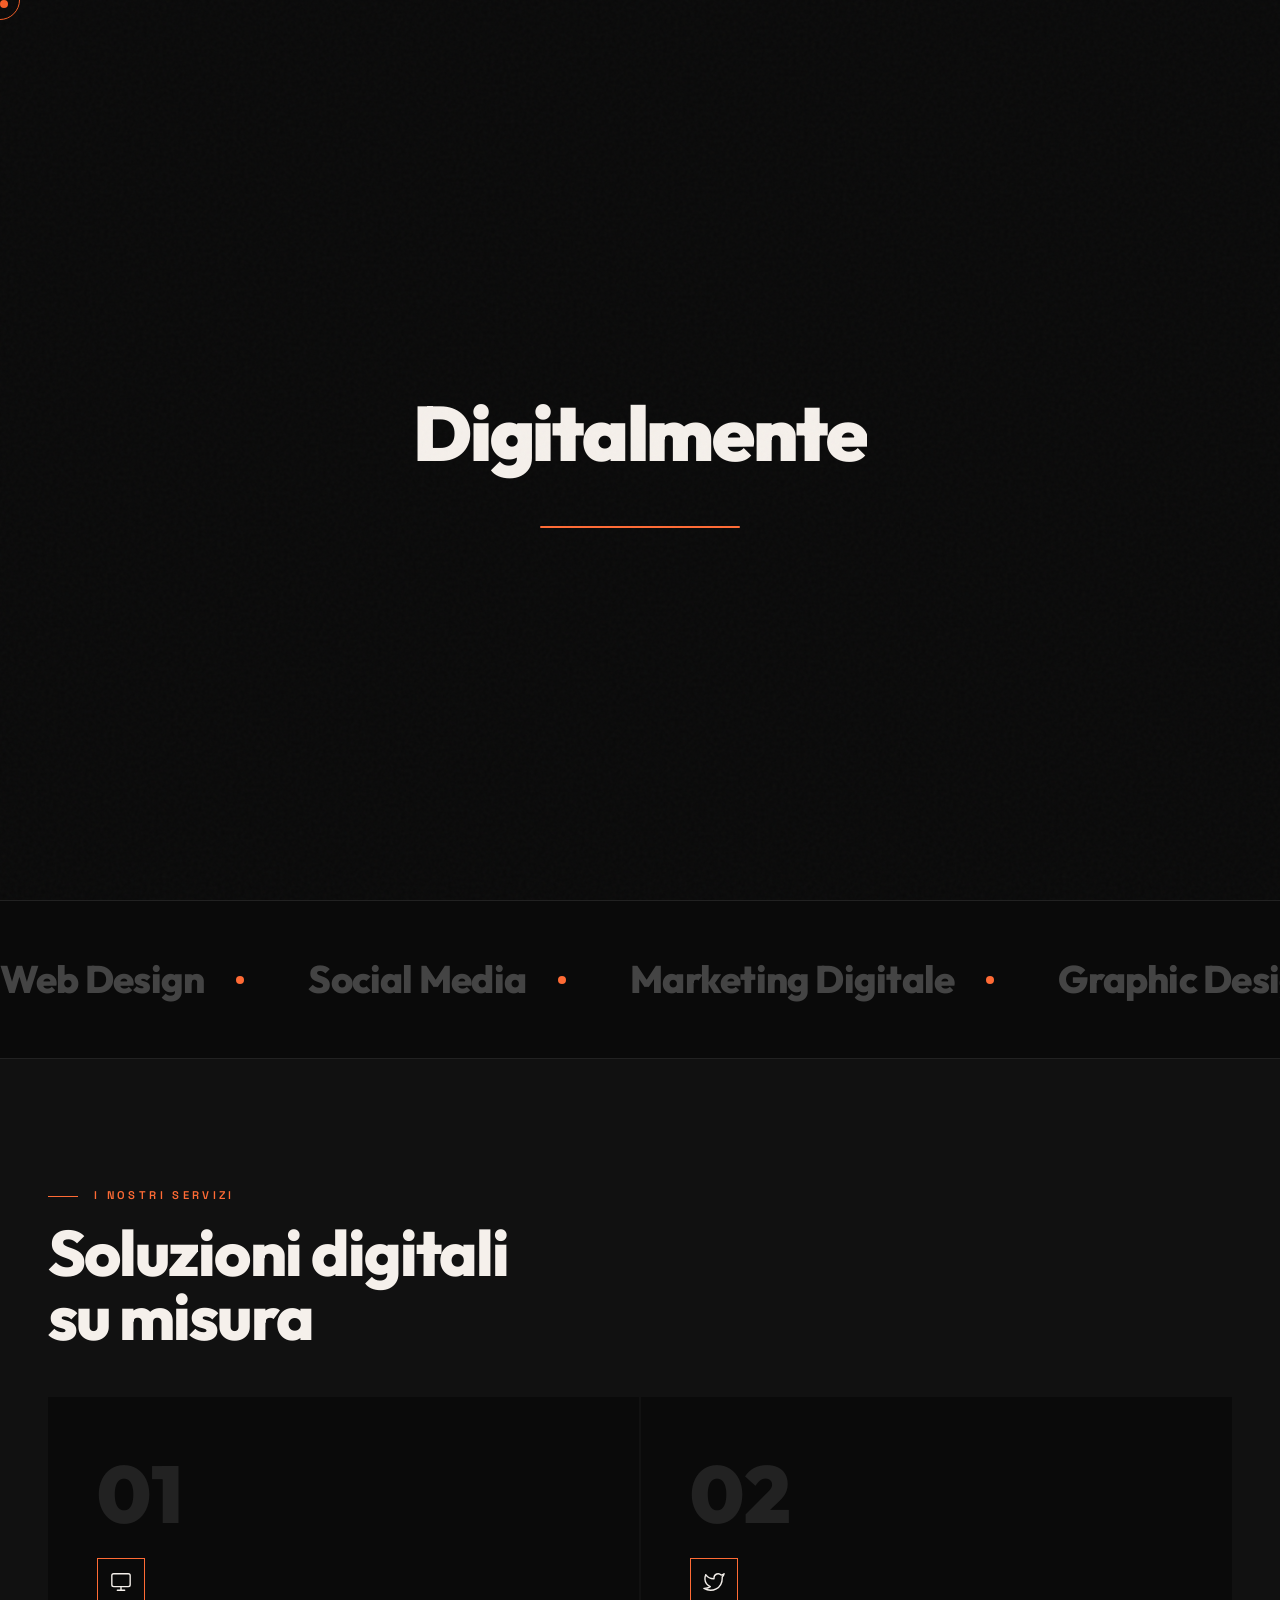
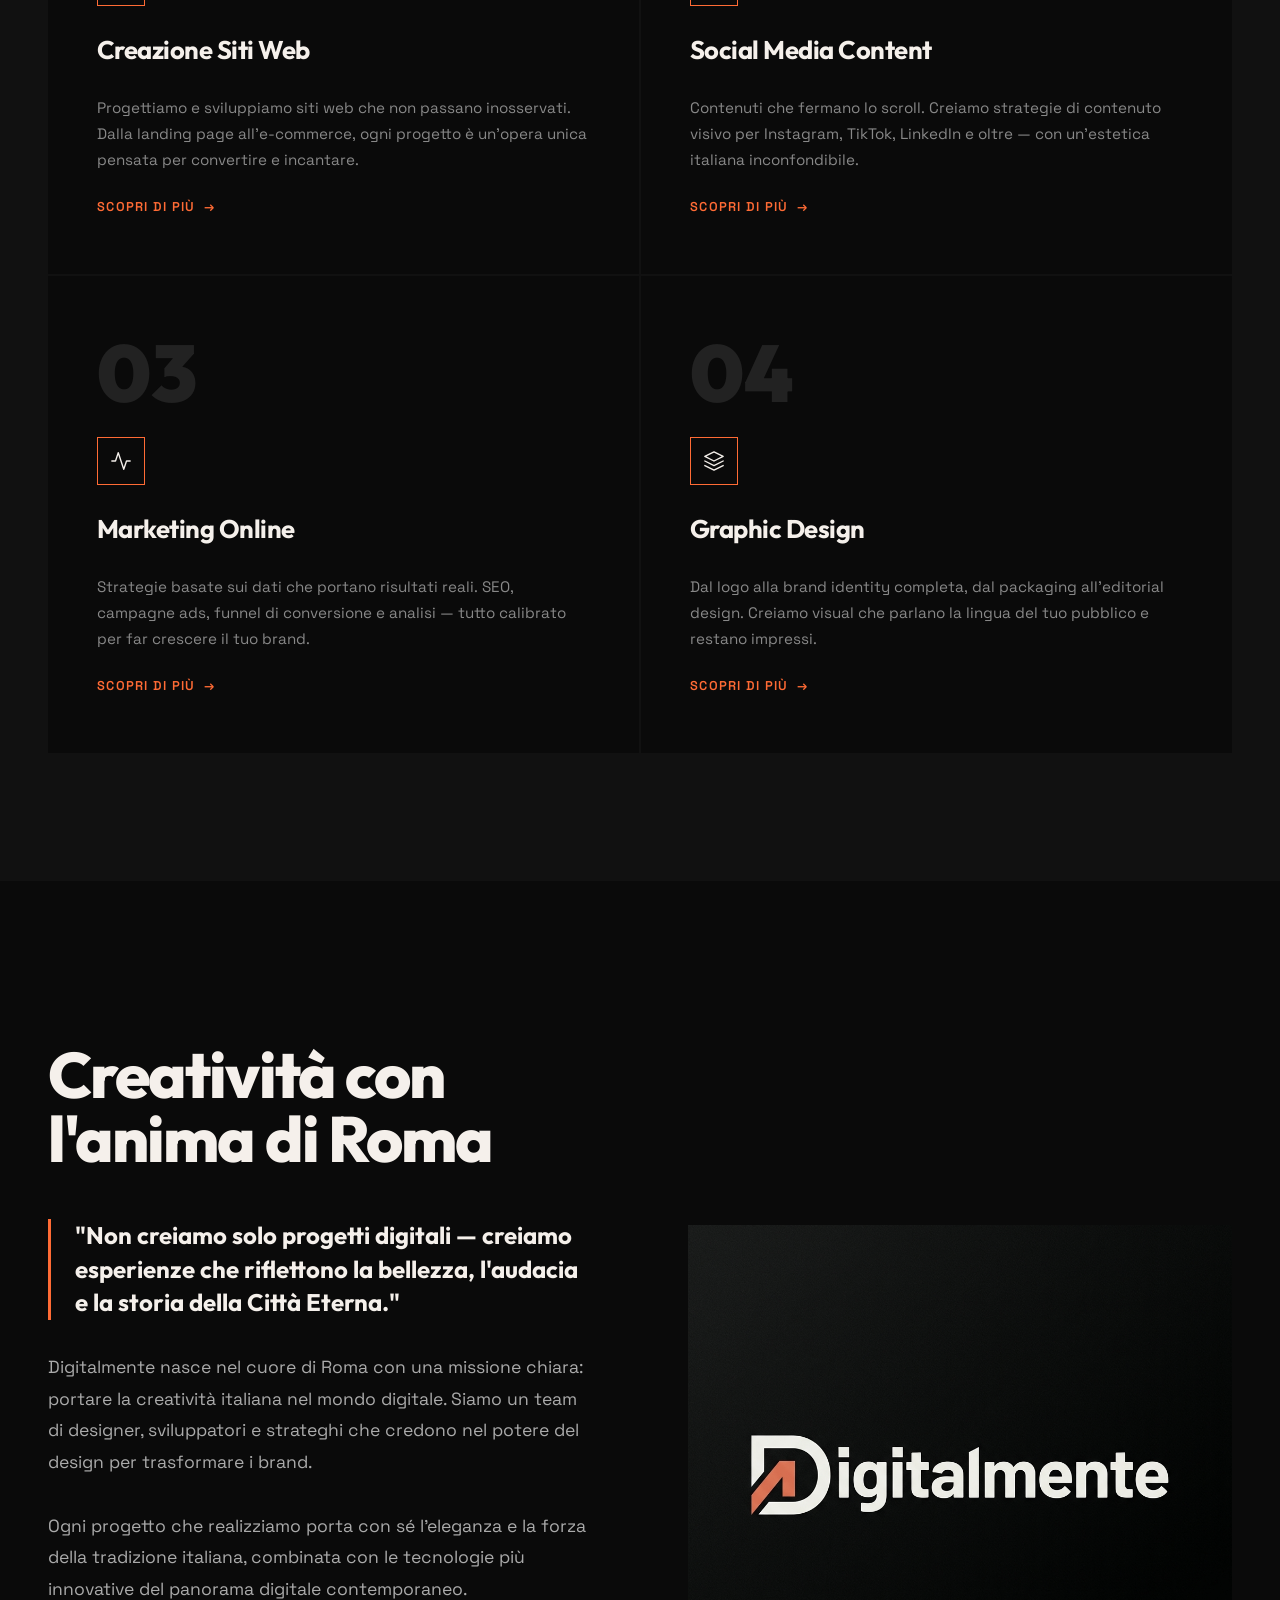
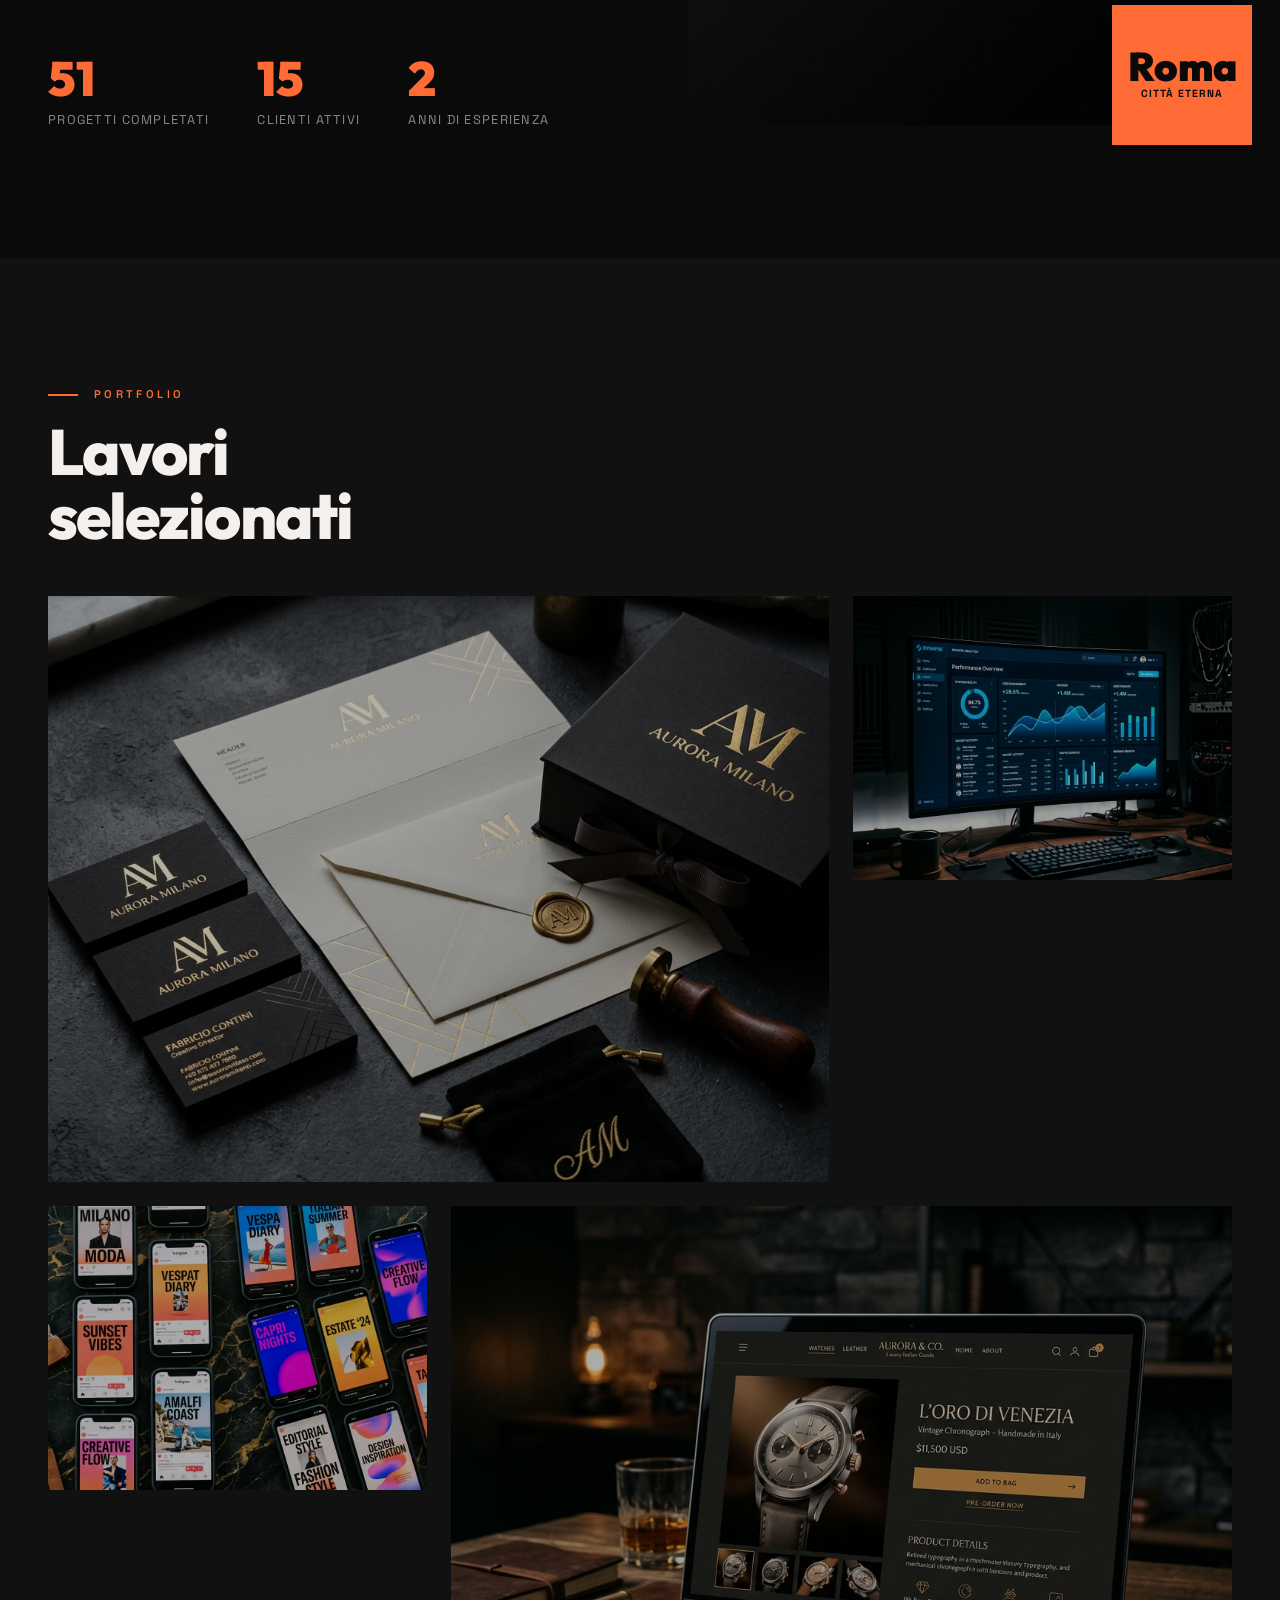
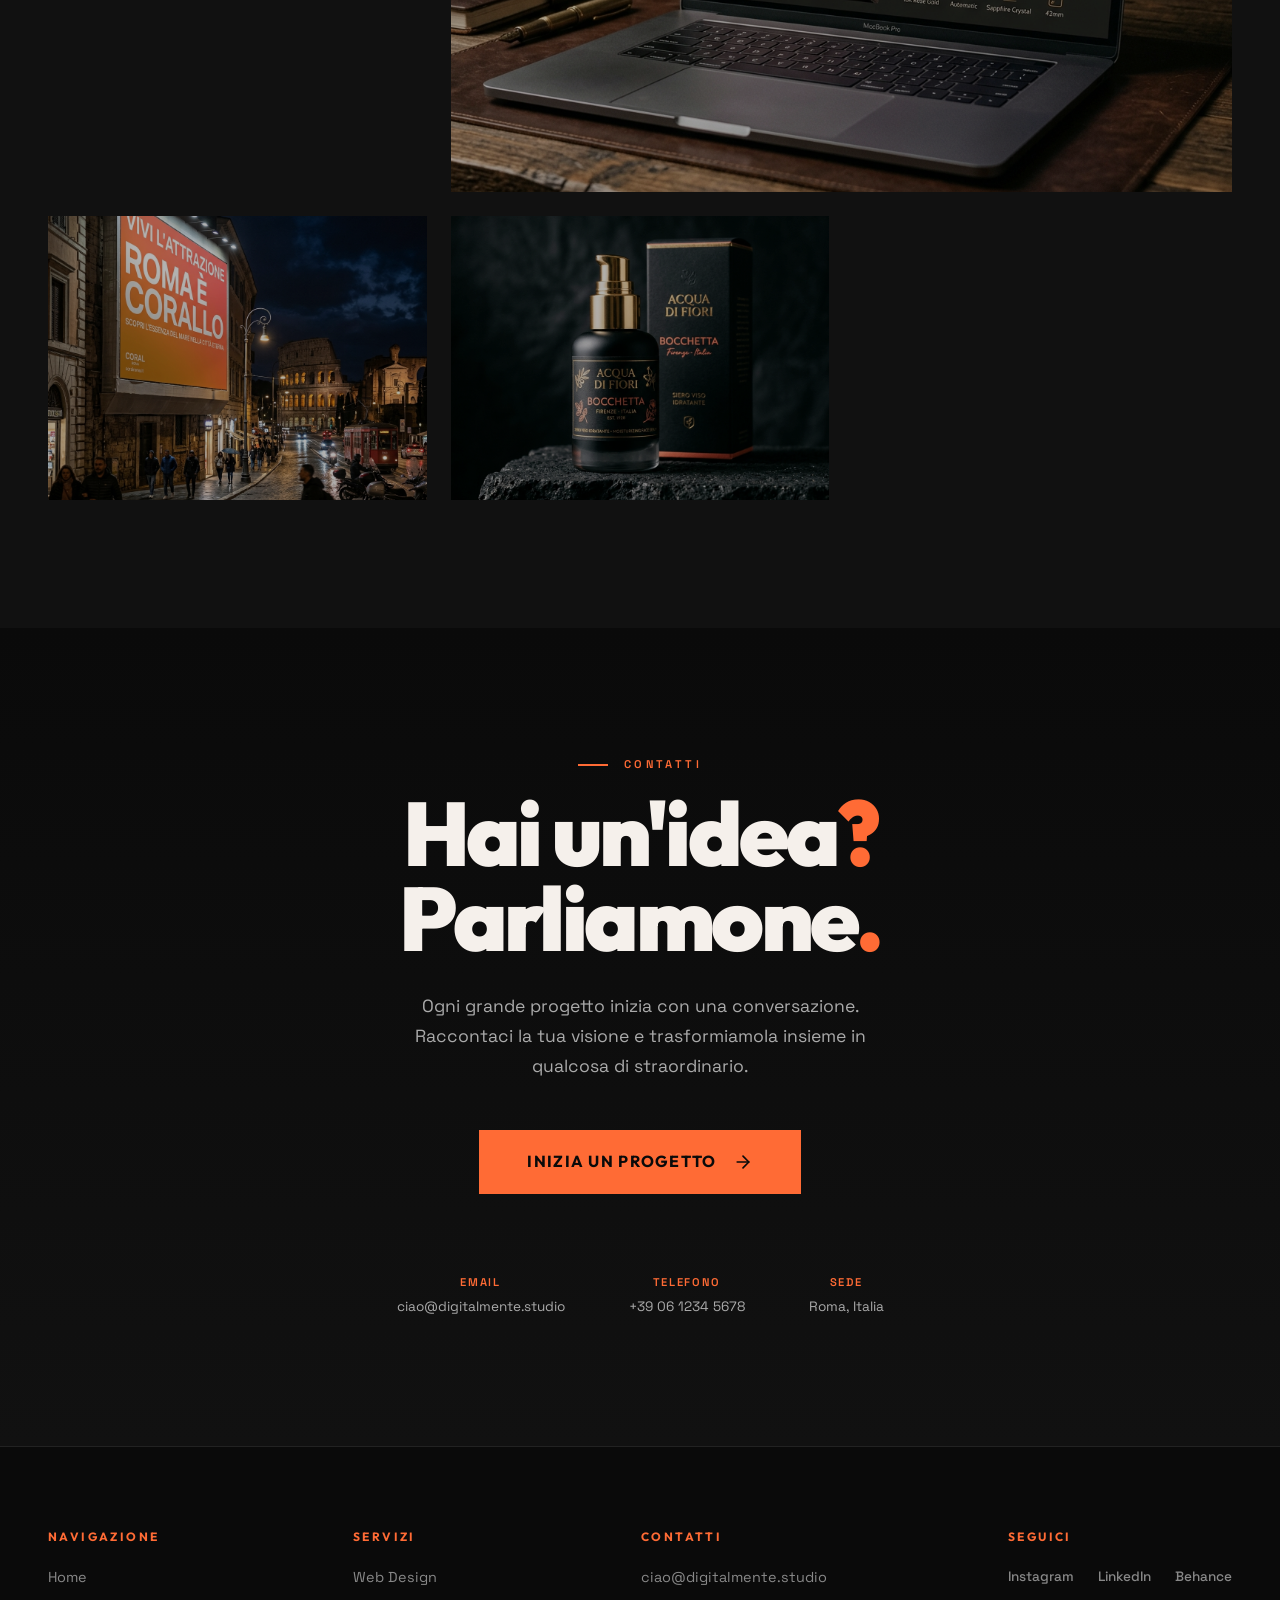
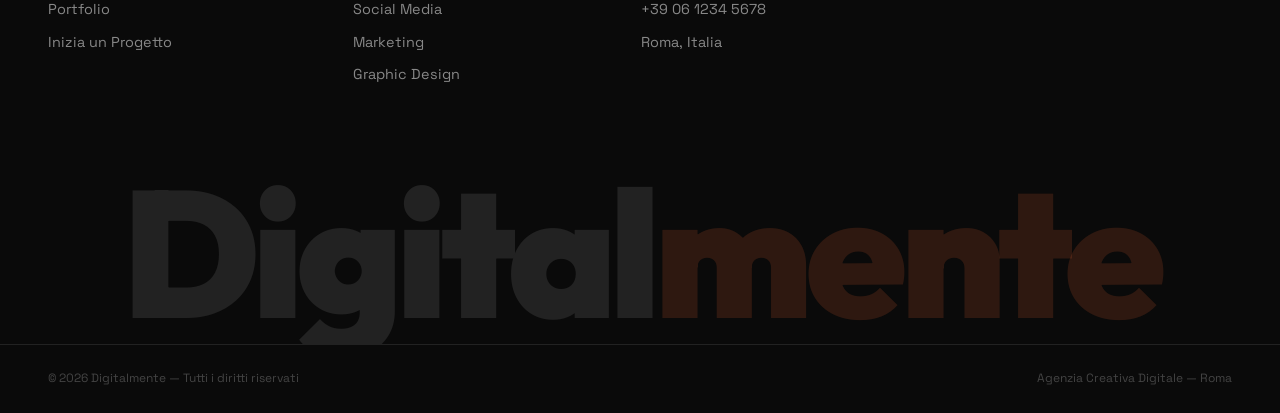
==== index.html @ ca7d23b8 "✨ Digitalmente — Sito completo agenzia creativa digitale - Homepage con hero animato, servizi, chi s" ====
<!DOCTYPE html>
<html lang="it">
<head>
  <meta charset="UTF-8">
  <meta name="viewport" content="width=device-width, initial-scale=1.0">
  <title>Digitalmente — Agenzia Creativa Digitale a 360° | Roma</title>
  <meta name="description" content="Digitalmente è un'agenzia creativa digitale a 360° con sede a Roma. Web design, social media, marketing online e graphic design per brand ambiziosi.">
  <meta name="keywords" content="agenzia digitale, Roma, web design, social media, marketing, graphic design">
  <meta property="og:title" content="Digitalmente — Agenzia Creativa Digitale">
  <meta property="og:description" content="Creiamo esperienze digitali che lasciano il segno. Agenzia creativa a 360° con sede a Roma.">
  <meta property="og:type" content="website">
  <link rel="icon" type="image/svg+xml" href="data:image/svg+xml,%3Csvg xmlns='http://www.w3.org/2000/svg' viewBox='0 0 32 32'%3E%3Crect width='32' height='32' rx='6' fill='%23FF6B35'/%3E%3Ctext x='50%25' y='55%25' dominant-baseline='middle' text-anchor='middle' fill='white' font-family='sans-serif' font-weight='900' font-size='20'%3ED%3C/text%3E%3C/svg%3E">
  <link rel="stylesheet" href="style.css">
</head>
<body>

  <!-- Grain Overlay -->
  <div class="grain-overlay"></div>

  <!-- Custom Cursor -->
  <div class="cursor-dot" id="cursorDot"></div>
  <div class="cursor-outline" id="cursorOutline"></div>

  <!-- Loading Screen -->
  <div class="loader" id="loader">
    <div class="loader-text" id="loaderText"></div>
    <div class="loader-bar"><div class="loader-bar-fill"></div></div>
  </div>

  <!-- Navigation -->
  <nav class="nav" id="nav">
    <a href="#" class="nav-logo">
      Digital<span class="accent">mente</span>
    </a>
    <ul class="nav-links">
      <li><a href="#servizi" data-hover>Servizi</a></li>
      <li><a href="#chi-siamo" data-hover>Chi Siamo</a></li>
      <li><a href="portfolio.html" data-hover>Portfolio</a></li>
      <li><a href="#contatti" data-hover>Contatti</a></li>
    </ul>
    <a href="inizia-progetto.html" class="nav-cta" data-hover>Inizia un progetto</a>
    <button class="menu-toggle" id="menuToggle" aria-label="Menu">
      <span></span><span></span><span></span>
    </button>
  </nav>

  <!-- Mobile Menu -->
  <div class="mobile-menu" id="mobileMenu">
    <a href="#servizi" class="mobile-link">Servizi</a>
    <a href="#chi-siamo" class="mobile-link">Chi Siamo</a>
    <a href="portfolio.html" class="mobile-link">Portfolio</a>
    <a href="#contatti" class="mobile-link">Contatti</a>
    <a href="inizia-progetto.html" class="mobile-link">Inizia un Progetto</a>
  </div>

  <!-- Hero Section -->
  <section class="hero" id="hero">
    <div class="hero-bg-line"></div>
    <div class="hero-bg-line"></div>
    <div class="hero-bg-line"></div>
    <div class="hero-bg-line"></div>
    <div class="hero-shape hero-shape-1"></div>
    <div class="hero-shape hero-shape-2"></div>

    <div class="hero-label">Agenzia Creativa Digitale — Roma</div>

    <h1 class="hero-title">
      <span class="line"><span class="line-inner" id="heroLine1">Creiamo</span></span>
      <span class="line"><span class="line-inner accent-text" id="heroLine2">Esperienze</span></span>
      <span class="line"><span class="line-inner stroke-text" id="heroLine3">Digitali</span></span>
    </h1>

    <div class="hero-bottom">
      <p class="hero-description">
        Trasformiamo idee audaci in esperienze digitali memorabili. 
        Web design, social media, marketing e graphic design — tutto con l'anima di Roma.
      </p>
      <div class="hero-scroll">
        <span>Scroll</span>
        <div class="hero-scroll-line"></div>
      </div>
    </div>
  </section>

  <!-- Marquee -->
  <div class="marquee-section">
    <div class="marquee-track">
      <span class="marquee-item">Web Design <span class="marquee-dot"></span></span>
      <span class="marquee-item">Social Media <span class="marquee-dot"></span></span>
      <span class="marquee-item">Marketing Digitale <span class="marquee-dot"></span></span>
      <span class="marquee-item">Graphic Design <span class="marquee-dot"></span></span>
      <span class="marquee-item">Brand Identity <span class="marquee-dot"></span></span>
      <span class="marquee-item">UX / UI <span class="marquee-dot"></span></span>
      <span class="marquee-item">Web Design <span class="marquee-dot"></span></span>
      <span class="marquee-item">Social Media <span class="marquee-dot"></span></span>
      <span class="marquee-item">Marketing Digitale <span class="marquee-dot"></span></span>
      <span class="marquee-item">Graphic Design <span class="marquee-dot"></span></span>
      <span class="marquee-item">Brand Identity <span class="marquee-dot"></span></span>
      <span class="marquee-item">UX / UI <span class="marquee-dot"></span></span>
    </div>
  </div>

  <!-- Services Section -->
  <section class="section services" id="servizi">
    <div class="section-label reveal">I Nostri Servizi</div>
    <h2 class="section-title reveal reveal-delay-1">
      Soluzioni digitali<br>su misura
    </h2>
    <div class="services-grid">
      <a href="servizi/web-design.html" class="service-card reveal reveal-delay-1" data-hover>
        <div class="service-number">01</div>
        <div class="service-icon">
          <svg width="22" height="22" viewBox="0 0 24 24" fill="none" stroke="currentColor" stroke-width="1.5" stroke-linecap="round" stroke-linejoin="round"><rect x="2" y="3" width="20" height="14" rx="2"/><line x1="8" y1="21" x2="16" y2="21"/><line x1="12" y1="17" x2="12" y2="21"/></svg>
        </div>
        <h3 class="service-name">Creazione Siti Web</h3>
        <p class="service-desc">Progettiamo e sviluppiamo siti web che non passano inosservati. Dalla landing page all'e-commerce, ogni progetto è un'opera unica pensata per convertire e incantare.</p>
        <span class="service-link">Scopri di più <span>→</span></span>
      </a>
      <a href="servizi/social-media.html" class="service-card reveal reveal-delay-2" data-hover>
        <div class="service-number">02</div>
        <div class="service-icon">
          <svg width="22" height="22" viewBox="0 0 24 24" fill="none" stroke="currentColor" stroke-width="1.5" stroke-linecap="round" stroke-linejoin="round"><path d="M23 3a10.9 10.9 0 0 1-3.14 1.53A4.48 4.48 0 0 0 12 7.5v1A10.66 10.66 0 0 1 3 4s-4 9 5 13a11.64 11.64 0 0 1-7 2c9 5 20 0 20-11.5a4.5 4.5 0 0 0-.08-.83A7.72 7.72 0 0 0 23 3z"/></svg>
        </div>
        <h3 class="service-name">Social Media Content</h3>
        <p class="service-desc">Contenuti che fermano lo scroll. Creiamo strategie di contenuto visivo per Instagram, TikTok, LinkedIn e oltre — con un'estetica italiana inconfondibile.</p>
        <span class="service-link">Scopri di più <span>→</span></span>
      </a>
      <a href="servizi/marketing.html" class="service-card reveal reveal-delay-3" data-hover>
        <div class="service-number">03</div>
        <div class="service-icon">
          <svg width="22" height="22" viewBox="0 0 24 24" fill="none" stroke="currentColor" stroke-width="1.5" stroke-linecap="round" stroke-linejoin="round"><polyline points="22 12 18 12 15 21 9 3 6 12 2 12"/></svg>
        </div>
        <h3 class="service-name">Marketing Online</h3>
        <p class="service-desc">Strategie basate sui dati che portano risultati reali. SEO, campagne ads, funnel di conversione e analisi — tutto calibrato per far crescere il tuo brand.</p>
        <span class="service-link">Scopri di più <span>→</span></span>
      </a>
      <a href="servizi/graphic-design.html" class="service-card reveal reveal-delay-4" data-hover>
        <div class="service-number">04</div>
        <div class="service-icon">
          <svg width="22" height="22" viewBox="0 0 24 24" fill="none" stroke="currentColor" stroke-width="1.5" stroke-linecap="round" stroke-linejoin="round"><polygon points="12 2 2 7 12 12 22 7 12 2"/><polyline points="2 17 12 22 22 17"/><polyline points="2 12 12 17 22 12"/></svg>
        </div>
        <h3 class="service-name">Graphic Design</h3>
        <p class="service-desc">Dal logo alla brand identity completa, dal packaging all'editorial design. Creiamo visual che parlano la lingua del tuo pubblico e restano impressi.</p>
        <span class="service-link">Scopri di più <span>→</span></span>
      </a>
    </div>
  </section>

  <!-- About Section -->
  <section class="section" id="chi-siamo">
    <div class="section-label reveal">Chi Siamo</div>
    <h2 class="section-title reveal reveal-delay-1">Creatività con<br>l'anima di Roma</h2>
    <div class="about-grid">
      <div class="reveal reveal-delay-2">
        <div class="about-highlight">
          "Non creiamo solo progetti digitali — creiamo esperienze che riflettono la bellezza, l'audacia e la storia della Città Eterna."
        </div>
        <p class="about-text">
          Digitalmente nasce nel cuore di Roma con una missione chiara: portare la creatività italiana nel mondo digitale. Siamo un team di designer, sviluppatori e strateghi che credono nel potere del design per trasformare i brand.
        </p>
        <p class="about-text">
          Ogni progetto che realizziamo porta con sé l'eleganza e la forza della tradizione italiana, combinata con le tecnologie più innovative del panorama digitale contemporaneo.
        </p>
        <div class="about-stats">
          <div class="stat-item">
            <div class="stat-number" data-count="150">0</div>
            <div class="stat-label">Progetti Completati</div>
          </div>
          <div class="stat-item">
            <div class="stat-number" data-count="45">0</div>
            <div class="stat-label">Clienti Attivi</div>
          </div>
          <div class="stat-item">
            <div class="stat-number" data-count="8">0</div>
            <div class="stat-label">Anni di Esperienza</div>
          </div>
        </div>
      </div>
      <div class="about-visual reveal reveal-delay-3">
        <div class="about-img-wrapper">
          <img src="assets/img/logo.png" alt="Digitalmente Studio Roma">
        </div>
        <div class="about-badge">
          <span class="big">Roma</span>
          <span class="small">Città Eterna</span>
        </div>
      </div>
    </div>
  </section>

  <!-- Portfolio Section -->
  <section class="section portfolio" id="portfolio">
    <div class="section-label reveal">Portfolio</div>
    <h2 class="section-title reveal reveal-delay-1">Lavori<br>selezionati</h2>
    <div class="portfolio-grid">
      <div class="portfolio-item reveal reveal-delay-1" data-hover>
        <img src="assets/img/portfolio-branding.png" alt="Aurora Milano — Brand Identity">
        <div class="portfolio-overlay">
          <span class="portfolio-tag">Brand Identity</span>
          <span class="portfolio-name">Aurora Milano</span>
        </div>
      </div>
      <div class="portfolio-item reveal reveal-delay-2" data-hover>
        <img src="assets/img/portfolio-webapp.png" alt="Synapse Analytics — Web App">
        <div class="portfolio-overlay">
          <span class="portfolio-tag">Web Application</span>
          <span class="portfolio-name">Synapse Analytics</span>
        </div>
      </div>
      <div class="portfolio-item reveal reveal-delay-2" data-hover>
        <img src="assets/img/portfolio-social.png" alt="Social Media Campaign">
        <div class="portfolio-overlay">
          <span class="portfolio-tag">Social Media</span>
          <span class="portfolio-name">Italian Vibes Collection</span>
        </div>
      </div>
      <div class="portfolio-item reveal reveal-delay-3" data-hover>
        <img src="assets/img/portfolio-ecommerce.png" alt="Aurora & Co. — E-commerce">
        <div class="portfolio-overlay">
          <span class="portfolio-tag">E-Commerce</span>
          <span class="portfolio-name">Aurora & Co.</span>
        </div>
      </div>
      <div class="portfolio-item reveal reveal-delay-3" data-hover>
        <img src="assets/img/portfolio-campaign.png" alt="Campagna Marketing — Coral Roma">
        <div class="portfolio-overlay">
          <span class="portfolio-tag">Campagna Marketing</span>
          <span class="portfolio-name">Coral Roma</span>
        </div>
      </div>
      <div class="portfolio-item reveal reveal-delay-4" data-hover>
        <img src="assets/img/portfolio-packaging.png" alt="Acqua di Fiori — Packaging Design">
        <div class="portfolio-overlay">
          <span class="portfolio-tag">Packaging Design</span>
          <span class="portfolio-name">Acqua di Fiori</span>
        </div>
      </div>
    </div>
  </section>

  <!-- Contact Section -->
  <section class="section contact" id="contatti">
    <div class="section-label reveal">Contatti</div>
    <h2 class="contact-title reveal reveal-delay-1">
      Hai un'idea<span class="accent-text">?</span><br>
      Parliamone<span class="accent-text">.</span>
    </h2>
    <p class="contact-subtitle reveal reveal-delay-2">
      Ogni grande progetto inizia con una conversazione. Raccontaci la tua visione e trasformiamola insieme in qualcosa di straordinario.
    </p>
    <a href="inizia-progetto.html" class="contact-cta reveal reveal-delay-3" data-hover>
      <span>Inizia un progetto</span>
      <svg width="20" height="20" viewBox="0 0 24 24" fill="none" stroke="currentColor" stroke-width="2" stroke-linecap="round" stroke-linejoin="round"><line x1="5" y1="12" x2="19" y2="12"/><polyline points="12 5 19 12 12 19"/></svg>
    </a>
    <div class="contact-info reveal reveal-delay-4">
      <div class="contact-info-item">
        <span class="contact-info-label">Email</span>
        <a href="mailto:ciao@digitalmente.studio" class="contact-info-value">ciao@digitalmente.studio</a>
      </div>
      <div class="contact-info-item">
        <span class="contact-info-label">Telefono</span>
        <a href="tel:+390612345678" class="contact-info-value">+39 06 1234 5678</a>
      </div>
      <div class="contact-info-item">
        <span class="contact-info-label">Sede</span>
        <span class="contact-info-value">Roma, Italia</span>
      </div>
    </div>
  </section>

  <!-- Footer -->
  <footer class="footer">
    <div class="footer-top">
      <div class="footer-col">
        <h4>Navigazione</h4>
        <a href="index.html">Home</a>
        <a href="portfolio.html">Portfolio</a>
        <a href="inizia-progetto.html">Inizia un Progetto</a>
      </div>
      <div class="footer-col">
        <h4>Servizi</h4>
        <a href="servizi/web-design.html">Web Design</a>
        <a href="servizi/social-media.html">Social Media</a>
        <a href="servizi/marketing.html">Marketing</a>
        <a href="servizi/graphic-design.html">Graphic Design</a>
      </div>
      <div class="footer-col">
        <h4>Contatti</h4>
        <p>ciao@digitalmente.studio</p>
        <p>+39 06 1234 5678</p>
        <p>Roma, Italia</p>
      </div>
      <div class="footer-col">
        <h4>Seguici</h4>
        <div class="footer-social">
          <a href="#" data-hover>Instagram</a>
          <a href="#" data-hover>LinkedIn</a>
          <a href="#" data-hover>Behance</a>
        </div>
      </div>
    </div>
    <div class="footer-wordmark">Digital<span class="accent">mente</span></div>
    <div class="footer-bottom">
      <span>© 2026 Digitalmente — Tutti i diritti riservati</span>
      <span>Agenzia Creativa Digitale — Roma</span>
    </div>
  </footer>

  <script src="main.js"></script>
</body>
</html>
---- style.css ----
/* ============================================
   DIGITALMENTE — Design System
   Maximalist Editorial × Tech Studio
   ============================================ */

@import url('https://fonts.googleapis.com/css2?family=Space+Grotesk:wght@300;400;500;600;700&family=Outfit:wght@100;200;300;400;500;600;700;800;900&family=Inter:wght@300;400;500;600&display=swap');

/* --- Custom Properties --- */
:root {
  --black: #0a0a0a;
  --black-light: #111111;
  --black-card: #161616;
  --black-border: #222222;
  --white: #f5f0eb;
  --white-pure: #ffffff;
  --gray: #888888;
  --gray-light: #aaaaaa;
  --gray-dark: #444444;
  --accent: #FF6B35;
  --accent-glow: #FF8C5A;
  --accent-deep: #E55A2B;
  --coral: #FF6B6B;
  --electric-blue: #4361EE;
  --amber: #FFB347;
  --font-display: 'Outfit', sans-serif;
  --font-body: 'Space Grotesk', sans-serif;
  --font-mono: 'Inter', sans-serif;
  --ease-out-expo: cubic-bezier(0.16, 1, 0.3, 1);
  --ease-out-quart: cubic-bezier(0.25, 1, 0.5, 1);
}

/* --- Reset & Base --- */
*, *::before, *::after { margin: 0; padding: 0; box-sizing: border-box; }

html {
  scroll-behavior: smooth;
  scrollbar-width: thin;
  scrollbar-color: var(--accent) var(--black);
  overflow-x: hidden;
}

body {
  font-family: var(--font-body);
  background: var(--black);
  color: var(--white);
  line-height: 1.6;
  overflow-x: hidden;
  cursor: default;
  -webkit-font-smoothing: antialiased;
  -moz-osx-font-smoothing: grayscale;
}

::-webkit-scrollbar { width: 6px; }
::-webkit-scrollbar-track { background: var(--black); }
::-webkit-scrollbar-thumb { background: var(--accent); border-radius: 3px; }

a { color: inherit; text-decoration: none; }
img { max-width: 100%; display: block; }
button { font-family: inherit; cursor: pointer; border: none; background: none; color: inherit; }

/* --- Custom Cursor --- */
.cursor-dot {
  width: 8px; height: 8px;
  background: var(--accent);
  border-radius: 50%;
  position: fixed; top: 0; left: 0;
  pointer-events: none;
  z-index: 10000;
  mix-blend-mode: difference;
  transition: transform 0.15s var(--ease-out-expo);
}
.cursor-outline {
  width: 40px; height: 40px;
  border: 1.5px solid var(--accent);
  border-radius: 50%;
  position: fixed; top: 0; left: 0;
  pointer-events: none;
  z-index: 10000;
  mix-blend-mode: difference;
  transition: transform 0.3s var(--ease-out-expo), width 0.3s, height 0.3s, border-color 0.3s;
}
.cursor-outline.hovering {
  width: 60px; height: 60px;
  border-color: var(--accent-glow);
}

/* --- Grain Overlay --- */
.grain-overlay {
  position: fixed; inset: 0;
  pointer-events: none;
  z-index: 9999;
  opacity: 0.03;
  background-image: url("data:image/svg+xml,%3Csvg viewBox='0 0 256 256' xmlns='http://www.w3.org/2000/svg'%3E%3Cfilter id='n'%3E%3CfeTurbulence type='fractalNoise' baseFrequency='0.9' numOctaves='4' stitchTiles='stitch'/%3E%3C/filter%3E%3Crect width='100%25' height='100%25' filter='url(%23n)'/%3E%3C/svg%3E");
}

/* --- Loading Screen --- */
.loader {
  position: fixed; inset: 0;
  background: var(--black);
  z-index: 9998;
  display: flex;
  flex-direction: column;
  align-items: center;
  justify-content: center;
  transition: opacity 0.8s var(--ease-out-expo), visibility 0.8s;
}
.loader.hidden { opacity: 0; visibility: hidden; pointer-events: none; }
.loader-text {
  font-family: var(--font-display);
  font-size: clamp(2rem, 6vw, 5rem);
  font-weight: 900;
  letter-spacing: -0.03em;
  overflow: hidden;
}
.loader-text span {
  display: inline-block;
  transform: translateY(120%);
  animation: loaderReveal 0.6s var(--ease-out-expo) forwards;
}
@keyframes loaderReveal {
  to { transform: translateY(0); }
}
.loader-bar {
  width: 200px; height: 2px;
  background: var(--black-border);
  margin-top: 2rem;
  border-radius: 2px;
  overflow: hidden;
}
.loader-bar-fill {
  height: 100%;
  background: var(--accent);
  width: 0%;
  animation: loaderFill 2s var(--ease-out-expo) forwards;
}
@keyframes loaderFill { to { width: 100%; } }

/* --- Navigation --- */
.nav {
  position: fixed;
  top: 0; left: 0; right: 0;
  z-index: 1000;
  padding: 1.5rem 3rem;
  display: flex;
  align-items: center;
  justify-content: space-between;
  transition: background 0.4s, backdrop-filter 0.4s, padding 0.4s;
}
.nav.scrolled {
  background: rgba(10, 10, 10, 0.85);
  backdrop-filter: blur(20px);
  padding: 1rem 3rem;
  border-bottom: 1px solid var(--black-border);
}
.nav-logo {
  font-family: var(--font-display);
  font-weight: 900;
  font-size: 1.5rem;
  letter-spacing: -0.03em;
  display: flex;
  align-items: center;
  gap: 0.5rem;
}
.nav-logo .accent { color: var(--accent); }
.nav-links { display: flex; gap: 2.5rem; list-style: none; }
.nav-links a {
  font-size: 0.85rem;
  font-weight: 500;
  letter-spacing: 0.08em;
  text-transform: uppercase;
  position: relative;
  padding: 0.25rem 0;
  transition: color 0.3s;
}
.nav-links a::after {
  content: '';
  position: absolute;
  bottom: 0; left: 0;
  width: 0; height: 1.5px;
  background: var(--accent);
  transition: width 0.4s var(--ease-out-expo);
}
.nav-links a:hover { color: var(--accent); }
.nav-links a:hover::after { width: 100%; }

.nav-cta {
  font-size: 0.8rem;
  font-weight: 600;
  letter-spacing: 0.1em;
  text-transform: uppercase;
  padding: 0.75rem 1.8rem;
  border: 1.5px solid var(--accent);
  color: var(--accent);
  transition: all 0.4s var(--ease-out-expo);
}
.nav-cta:hover {
  background: var(--accent);
  color: var(--black);
}

/* Mobile Menu */
.menu-toggle {
  display: none;
  flex-direction: column;
  gap: 6px;
  z-index: 1001;
}
.menu-toggle span {
  width: 28px; height: 2px;
  background: var(--white);
  transition: all 0.4s var(--ease-out-expo);
}
.menu-toggle.active span:nth-child(1) { transform: rotate(45deg) translate(5px, 6px); }
.menu-toggle.active span:nth-child(2) { opacity: 0; }
.menu-toggle.active span:nth-child(3) { transform: rotate(-45deg) translate(5px, -6px); }

.mobile-menu {
  display: none;
  position: fixed; inset: 0;
  background: var(--black);
  z-index: 999;
  flex-direction: column;
  align-items: center;
  justify-content: center;
  gap: 2rem;
  opacity: 0;
  visibility: hidden;
  transition: all 0.5s var(--ease-out-expo);
}
.mobile-menu.active { opacity: 1; visibility: visible; }
.mobile-menu a {
  font-family: var(--font-display);
  font-size: 2.5rem;
  font-weight: 700;
  letter-spacing: -0.02em;
  transition: color 0.3s;
}
.mobile-menu a:hover { color: var(--accent); }

/* --- Hero Section --- */
.hero {
  min-height: 100vh;
  display: flex;
  flex-direction: column;
  justify-content: center;
  padding: 8rem 3rem 4rem;
  position: relative;
  overflow: hidden;
}
.hero-bg-line {
  position: absolute;
  width: 1px;
  height: 100%;
  background: linear-gradient(to bottom, transparent, var(--black-border), transparent);
  top: 0;
}
.hero-bg-line:nth-child(1) { left: 20%; }
.hero-bg-line:nth-child(2) { left: 40%; }
.hero-bg-line:nth-child(3) { left: 60%; }
.hero-bg-line:nth-child(4) { left: 80%; }

.hero-label {
  font-size: 0.75rem;
  font-weight: 600;
  letter-spacing: 0.25em;
  text-transform: uppercase;
  color: var(--accent);
  margin-bottom: 2rem;
  display: flex;
  align-items: center;
  gap: 1rem;
}
.hero-label::before {
  content: '';
  width: 40px; height: 1.5px;
  background: var(--accent);
}

.hero-title {
  font-family: var(--font-display);
  font-weight: 900;
  font-size: clamp(3.5rem, 10vw, 9rem);
  line-height: 0.9;
  letter-spacing: -0.04em;
  margin-bottom: 2rem;
  max-width: 1100px;
}
.hero-title .line {
  display: block;
  overflow: hidden;
}
.hero-title .line-inner {
  display: block;
  transform: translateY(110%);
  transition: transform 1s var(--ease-out-expo);
}
.hero-title .line-inner.visible {
  transform: translateY(0);
}
.hero-title .stroke-text {
  -webkit-text-stroke: 2px var(--white);
  color: transparent;
}
.hero-title .accent-text { color: var(--accent); }

.hero-bottom {
  display: flex;
  align-items: flex-end;
  justify-content: space-between;
  margin-top: auto;
  padding-top: 4rem;
}
.hero-description {
  max-width: 420px;
  font-size: 1.05rem;
  color: var(--gray-light);
  line-height: 1.7;
}
.hero-scroll {
  display: flex;
  flex-direction: column;
  align-items: center;
  gap: 0.75rem;
  font-size: 0.7rem;
  letter-spacing: 0.2em;
  text-transform: uppercase;
  color: var(--gray);
}
.hero-scroll-line {
  width: 1px; height: 60px;
  background: var(--gray-dark);
  position: relative;
  overflow: hidden;
}
.hero-scroll-line::after {
  content: '';
  position: absolute;
  top: -100%; left: 0;
  width: 100%; height: 100%;
  background: var(--accent);
  animation: scrollLine 2s ease-in-out infinite;
}
@keyframes scrollLine {
  0% { top: -100%; }
  50% { top: 100%; }
  100% { top: 100%; }
}

/* Floating geometric shapes */
.hero-shape {
  position: absolute;
  opacity: 0.06;
  pointer-events: none;
}
.hero-shape-1 {
  width: 400px; height: 400px;
  border: 1px solid var(--accent);
  border-radius: 50%;
  right: -100px; top: 15%;
  animation: floatSlow 20s ease-in-out infinite;
}
.hero-shape-2 {
  width: 200px; height: 200px;
  border: 1px solid var(--white);
  right: 10%; bottom: 20%;
  transform: rotate(45deg);
  animation: floatSlow 15s ease-in-out infinite reverse;
}
@keyframes floatSlow {
  0%, 100% { transform: translateY(0) rotate(0deg); }
  50% { transform: translateY(-30px) rotate(5deg); }
}

/* --- Section Common --- */
.section {
  padding: 8rem 3rem;
  position: relative;
}
.section-label {
  font-size: 0.7rem;
  font-weight: 600;
  letter-spacing: 0.3em;
  text-transform: uppercase;
  color: var(--accent);
  margin-bottom: 1rem;
  display: flex;
  align-items: center;
  gap: 1rem;
}
.section-label::before {
  content: '';
  width: 30px; height: 1.5px;
  background: var(--accent);
}
.section-title {
  font-family: var(--font-display);
  font-weight: 800;
  font-size: clamp(2.5rem, 5vw, 4.5rem);
  line-height: 1;
  letter-spacing: -0.03em;
  margin-bottom: 3rem;
}

/* --- Marquee --- */
.marquee-section {
  padding: 3rem 0;
  border-top: 1px solid var(--black-border);
  border-bottom: 1px solid var(--black-border);
  overflow: hidden;
}
.marquee-track {
  display: flex;
  gap: 4rem;
  animation: marquee 30s linear infinite;
  width: max-content;
}
.marquee-item {
  font-family: var(--font-display);
  font-size: clamp(1.5rem, 3vw, 3rem);
  font-weight: 800;
  letter-spacing: -0.02em;
  white-space: nowrap;
  color: var(--gray-dark);
  display: flex;
  align-items: center;
  gap: 2rem;
  transition: color 0.3s;
}
.marquee-item:hover { color: var(--accent); }
.marquee-dot {
  width: 8px; height: 8px;
  background: var(--accent);
  border-radius: 50%;
  flex-shrink: 0;
}
@keyframes marquee {
  0% { transform: translateX(0); }
  100% { transform: translateX(-50%); }
}

/* --- Services Section --- */
.services { background: var(--black-light); }
.services-grid {
  display: grid;
  grid-template-columns: repeat(2, 1fr);
  gap: 2px;
  margin-top: 2rem;
}
.service-card {
  background: var(--black);
  padding: 3.5rem 3rem;
  position: relative;
  overflow: hidden;
  transition: all 0.5s var(--ease-out-expo);
  border: 1px solid transparent;
  display: flex;
  flex-direction: column;
  gap: 1.5rem;
}
.service-card::before {
  content: '';
  position: absolute;
  inset: 0;
  background: linear-gradient(135deg, var(--accent), transparent);
  opacity: 0;
  transition: opacity 0.5s;
}
.service-card:hover {
  border-color: var(--accent);
  transform: translateY(-4px);
  box-shadow: 0 20px 60px rgba(255, 107, 53, 0.08);
}
.service-card:hover::before { opacity: 0.03; }
.service-number {
  font-family: var(--font-display);
  font-size: 5rem;
  font-weight: 900;
  color: var(--black-border);
  line-height: 1;
  transition: color 0.5s;
}
.service-card:hover .service-number { color: rgba(255, 107, 53, 0.15); }
.service-icon {
  width: 48px; height: 48px;
  border: 1.5px solid var(--accent);
  display: flex;
  align-items: center;
  justify-content: center;
  font-size: 1.2rem;
  transition: all 0.4s;
}
.service-card:hover .service-icon {
  background: var(--accent);
  color: var(--black);
}
.service-name {
  font-family: var(--font-display);
  font-size: 1.6rem;
  font-weight: 700;
  letter-spacing: -0.02em;
}
.service-desc {
  color: var(--gray);
  font-size: 0.95rem;
  line-height: 1.7;
}
.service-link {
  font-size: 0.8rem;
  font-weight: 600;
  letter-spacing: 0.1em;
  text-transform: uppercase;
  color: var(--accent);
  display: flex;
  align-items: center;
  gap: 0.5rem;
  margin-top: auto;
  transition: gap 0.3s;
}
.service-card:hover .service-link { gap: 1rem; }

/* --- About Section --- */
.about-grid {
  display: grid;
  grid-template-columns: 1fr 1fr;
  gap: 6rem;
  align-items: center;
}
.about-text {
  color: var(--gray-light);
  font-size: 1.1rem;
  line-height: 1.8;
  margin-bottom: 2rem;
}
.about-highlight {
  font-family: var(--font-display);
  font-size: 1.5rem;
  font-weight: 700;
  color: var(--white);
  line-height: 1.4;
  margin-bottom: 2rem;
  border-left: 3px solid var(--accent);
  padding-left: 1.5rem;
}
.about-stats {
  display: flex;
  gap: 3rem;
  margin-top: 3rem;
}
.stat-item { text-align: left; }
.stat-number {
  font-family: var(--font-display);
  font-size: 3rem;
  font-weight: 900;
  color: var(--accent);
  line-height: 1;
}
.stat-label {
  font-size: 0.8rem;
  color: var(--gray);
  text-transform: uppercase;
  letter-spacing: 0.1em;
  margin-top: 0.5rem;
}
.about-visual {
  position: relative;
  height: 500px;
}
.about-img-wrapper {
  position: relative;
  width: 100%; height: 100%;
  overflow: hidden;
}
.about-img-wrapper img {
  width: 100%; height: 100%;
  object-fit: cover;
  filter: grayscale(30%);
  transition: filter 0.5s, transform 0.8s var(--ease-out-expo);
}
.about-img-wrapper:hover img {
  filter: grayscale(0%);
  transform: scale(1.05);
}
.about-badge {
  position: absolute;
  bottom: -20px; right: -20px;
  width: 140px; height: 140px;
  background: var(--accent);
  display: flex;
  flex-direction: column;
  align-items: center;
  justify-content: center;
  color: var(--black);
}
.about-badge .big {
  font-family: var(--font-display);
  font-size: 2.5rem;
  font-weight: 900;
  line-height: 1;
}
.about-badge .small {
  font-size: 0.65rem;
  font-weight: 700;
  text-transform: uppercase;
  letter-spacing: 0.1em;
}

/* --- Portfolio Section --- */
.portfolio { background: var(--black-light); }
.portfolio-grid {
  display: grid;
  grid-template-columns: repeat(3, 1fr);
  gap: 1.5rem;
}
.portfolio-item {
  position: relative;
  overflow: hidden;
  aspect-ratio: 4/3;
  cursor: pointer;
}
.portfolio-item:nth-child(1) { grid-column: span 2; }
.portfolio-item:nth-child(4) { grid-column: span 2; }
.portfolio-item img {
  width: 100%; height: 100%;
  object-fit: cover;
  transition: transform 0.8s var(--ease-out-expo), filter 0.5s;
  filter: brightness(0.7);
}
.portfolio-item:hover img {
  transform: scale(1.08);
  filter: brightness(1);
}
.portfolio-overlay {
  position: absolute;
  inset: 0;
  background: linear-gradient(to top, rgba(10,10,10,0.9) 0%, transparent 60%);
  display: flex;
  flex-direction: column;
  justify-content: flex-end;
  padding: 2rem;
  opacity: 0;
  transform: translateY(10px);
  transition: all 0.5s var(--ease-out-expo);
}
.portfolio-item:hover .portfolio-overlay {
  opacity: 1;
  transform: translateY(0);
}
.portfolio-tag {
  font-size: 0.7rem;
  font-weight: 600;
  letter-spacing: 0.15em;
  text-transform: uppercase;
  color: var(--accent);
  margin-bottom: 0.5rem;
}
.portfolio-name {
  font-family: var(--font-display);
  font-size: 1.4rem;
  font-weight: 700;
}

/* --- Contact Section --- */
.contact {
  min-height: 80vh;
  display: flex;
  flex-direction: column;
  align-items: center;
  justify-content: center;
  text-align: center;
  position: relative;
  background: linear-gradient(to bottom, var(--black), var(--black-light));
}
.contact-title {
  font-family: var(--font-display);
  font-size: clamp(3rem, 7vw, 7rem);
  font-weight: 900;
  letter-spacing: -0.04em;
  line-height: 0.95;
  margin-bottom: 2rem;
}
.contact-title .accent-text { color: var(--accent); }
.contact-subtitle {
  font-size: 1.1rem;
  color: var(--gray-light);
  max-width: 500px;
  margin-bottom: 3rem;
  line-height: 1.7;
}
.contact-cta {
  display: inline-flex;
  align-items: center;
  gap: 1rem;
  padding: 1.2rem 3rem;
  background: var(--accent);
  color: var(--black);
  font-family: var(--font-display);
  font-size: 1rem;
  font-weight: 700;
  letter-spacing: 0.08em;
  text-transform: uppercase;
  transition: all 0.4s var(--ease-out-expo);
  position: relative;
  overflow: hidden;
}
.contact-cta::before {
  content: '';
  position: absolute;
  inset: 0;
  background: var(--white-pure);
  transform: translateX(-101%);
  transition: transform 0.5s var(--ease-out-expo);
}
.contact-cta:hover::before { transform: translateX(0); }
.contact-cta span { position: relative; z-index: 1; }
.contact-cta svg { position: relative; z-index: 1; transition: transform 0.3s; }
.contact-cta:hover svg { transform: translateX(4px); }

.contact-info {
  display: flex;
  gap: 4rem;
  margin-top: 5rem;
  font-size: 0.85rem;
}
.contact-info-item {
  display: flex;
  flex-direction: column;
  gap: 0.3rem;
}
.contact-info-label {
  font-size: 0.7rem;
  font-weight: 600;
  letter-spacing: 0.15em;
  text-transform: uppercase;
  color: var(--accent);
}
.contact-info-value {
  color: var(--gray-light);
  transition: color 0.3s;
}
.contact-info-value:hover { color: var(--white); }

/* --- Footer (Redesigned — Giant Wordmark) --- */
.footer {
  border-top: 1px solid var(--black-border);
  overflow: hidden;
}
.footer-top {
  display: flex;
  justify-content: space-between;
  align-items: flex-start;
  padding: 5rem 3rem 3rem;
  gap: 3rem;
  flex-wrap: wrap;
}
.footer-col h4 {
  font-family: var(--font-display);
  font-size: 0.75rem;
  font-weight: 700;
  letter-spacing: 0.2em;
  text-transform: uppercase;
  color: var(--accent);
  margin-bottom: 1.2rem;
}
.footer-col a, .footer-col p {
  display: block;
  font-size: 0.9rem;
  color: var(--gray);
  margin-bottom: 0.6rem;
  transition: color 0.3s;
}
.footer-col a:hover { color: var(--accent); }
.footer-social {
  display: flex;
  gap: 1.5rem;
  margin-top: 0.5rem;
}
.footer-social a {
  font-size: 0.85rem;
  font-weight: 500;
  transition: color 0.3s;
}
.footer-social a:hover { color: var(--accent); }
.footer-wordmark {
  font-family: var(--font-display);
  font-weight: 900;
  font-size: clamp(4rem, 14vw, 16rem);
  letter-spacing: -0.04em;
  line-height: 0.85;
  color: var(--black-border);
  white-space: nowrap;
  width: 100%;
  text-align: center;
  padding: 2rem 0 1rem;
  transition: color 0.5s;
  user-select: none;
  overflow: hidden;
}
.footer-wordmark:hover { color: var(--gray-dark); }
.footer-wordmark .accent { color: rgba(255, 107, 53, 0.15); }
.footer-bottom {
  display: flex;
  align-items: center;
  justify-content: space-between;
  padding: 1.5rem 3rem;
  border-top: 1px solid var(--black-border);
  font-size: 0.75rem;
  color: var(--gray-dark);
}

/* --- Page Hero (Subpages) --- */
.page-hero {
  min-height: 50vh;
  display: flex;
  flex-direction: column;
  justify-content: flex-end;
  padding: 8rem 3rem 4rem;
  position: relative;
  overflow: hidden;
}
.page-hero .hero-bg-line { position: absolute; width: 1px; height: 100%; background: linear-gradient(to bottom, transparent, var(--black-border), transparent); top: 0; }
.page-hero .hero-bg-line:nth-child(1) { left: 25%; }
.page-hero .hero-bg-line:nth-child(2) { left: 50%; }
.page-hero .hero-bg-line:nth-child(3) { left: 75%; }
.breadcrumb {
  font-size: 0.75rem;
  letter-spacing: 0.15em;
  text-transform: uppercase;
  color: var(--gray);
  margin-bottom: 1.5rem;
  display: flex;
  align-items: center;
  gap: 0.5rem;
}
.breadcrumb a { color: var(--accent); transition: color 0.3s; }
.breadcrumb a:hover { color: var(--accent-glow); }
.page-hero-title {
  font-family: var(--font-display);
  font-weight: 900;
  font-size: clamp(3rem, 8vw, 7rem);
  line-height: 0.9;
  letter-spacing: -0.04em;
}
.page-hero-title .accent-text { color: var(--accent); }
.page-hero-subtitle {
  max-width: 550px;
  font-size: 1.1rem;
  color: var(--gray-light);
  line-height: 1.7;
  margin-top: 1.5rem;
}

/* --- Service Detail Page --- */
.service-detail-intro {
  display: grid;
  grid-template-columns: 1fr 1fr;
  gap: 5rem;
  align-items: center;
}
.service-detail-text h3 {
  font-family: var(--font-display);
  font-size: 2rem;
  font-weight: 700;
  margin-bottom: 1.5rem;
}
.service-detail-text p {
  color: var(--gray-light);
  font-size: 1.05rem;
  line-height: 1.8;
  margin-bottom: 1.5rem;
}
.service-features {
  display: grid;
  grid-template-columns: repeat(3, 1fr);
  gap: 2rem;
  margin-top: 2rem;
}
.feature-card {
  background: var(--black-card);
  border: 1px solid var(--black-border);
  padding: 2.5rem 2rem;
  transition: all 0.4s var(--ease-out-expo);
}
.feature-card:hover {
  border-color: var(--accent);
  transform: translateY(-4px);
}
.feature-card .feature-icon {
  width: 50px; height: 50px;
  border: 1.5px solid var(--accent);
  display: flex;
  align-items: center;
  justify-content: center;
  margin-bottom: 1.5rem;
  font-size: 1.2rem;
  color: var(--accent);
  transition: all 0.4s;
}
.feature-card:hover .feature-icon {
  background: var(--accent);
  color: var(--black);
}
.feature-card h4 {
  font-family: var(--font-display);
  font-size: 1.2rem;
  font-weight: 700;
  margin-bottom: 0.8rem;
}
.feature-card p {
  color: var(--gray);
  font-size: 0.9rem;
  line-height: 1.7;
}
.service-detail-img {
  position: relative;
  overflow: hidden;
  aspect-ratio: 4/3;
}
.service-detail-img img {
  width: 100%; height: 100%;
  object-fit: cover;
  transition: transform 0.8s var(--ease-out-expo);
}
.service-detail-img:hover img { transform: scale(1.05); }
.service-process {
  display: grid;
  grid-template-columns: repeat(4, 1fr);
  gap: 2rem;
  margin-top: 2rem;
}
.process-step {
  text-align: center;
  padding: 2rem;
  position: relative;
}
.process-step::after {
  content: '→';
  position: absolute;
  right: -1rem;
  top: 50%;
  transform: translateY(-50%);
  color: var(--accent);
  font-size: 1.5rem;
}
.process-step:last-child::after { display: none; }
.process-number {
  font-family: var(--font-display);
  font-size: 3.5rem;
  font-weight: 900;
  color: var(--accent);
  opacity: 0.3;
  line-height: 1;
  margin-bottom: 1rem;
}
.process-step h4 {
  font-family: var(--font-display);
  font-size: 1.1rem;
  font-weight: 700;
  margin-bottom: 0.6rem;
}
.process-step p {
  color: var(--gray);
  font-size: 0.85rem;
  line-height: 1.6;
}
.service-cta-banner {
  background: linear-gradient(135deg, var(--accent-deep), var(--accent));
  padding: 5rem 3rem;
  text-align: center;
  position: relative;
  overflow: hidden;
}
.service-cta-banner h3 {
  font-family: var(--font-display);
  font-size: clamp(2rem, 4vw, 3.5rem);
  font-weight: 900;
  color: var(--black);
  margin-bottom: 1rem;
}
.service-cta-banner p {
  color: rgba(10,10,10,0.7);
  font-size: 1.1rem;
  margin-bottom: 2rem;
}
.service-cta-banner .btn-dark {
  display: inline-flex;
  align-items: center;
  gap: 0.75rem;
  padding: 1rem 2.5rem;
  background: var(--black);
  color: var(--white);
  font-family: var(--font-display);
  font-size: 0.9rem;
  font-weight: 700;
  letter-spacing: 0.08em;
  text-transform: uppercase;
  transition: all 0.4s var(--ease-out-expo);
}
.service-cta-banner .btn-dark:hover {
  background: var(--black-light);
  transform: translateY(-2px);
}

/* --- Multi-Step Form Page --- */
.form-container {
  max-width: 700px;
  margin: 0 auto;
}
.form-progress {
  display: flex;
  justify-content: space-between;
  margin-bottom: 4rem;
  position: relative;
}
.form-progress::before {
  content: '';
  position: absolute;
  top: 20px;
  left: 0; right: 0;
  height: 2px;
  background: var(--black-border);
}
.form-progress-fill {
  position: absolute;
  top: 20px;
  left: 0;
  height: 2px;
  background: var(--accent);
  transition: width 0.6s var(--ease-out-expo);
}
.progress-step {
  display: flex;
  flex-direction: column;
  align-items: center;
  gap: 0.75rem;
  position: relative;
  z-index: 1;
}
.progress-dot {
  width: 40px; height: 40px;
  border-radius: 50%;
  border: 2px solid var(--black-border);
  background: var(--black);
  display: flex;
  align-items: center;
  justify-content: center;
  font-family: var(--font-display);
  font-weight: 700;
  font-size: 0.85rem;
  transition: all 0.4s var(--ease-out-expo);
}
.progress-step.active .progress-dot {
  border-color: var(--accent);
  background: var(--accent);
  color: var(--black);
}
.progress-step.completed .progress-dot {
  border-color: var(--accent);
  background: var(--accent);
  color: var(--black);
}
.progress-label {
  font-size: 0.7rem;
  letter-spacing: 0.1em;
  text-transform: uppercase;
  color: var(--gray-dark);
  transition: color 0.3s;
}
.progress-step.active .progress-label,
.progress-step.completed .progress-label { color: var(--white); }

.form-step {
  display: none;
  animation: formFadeIn 0.5s var(--ease-out-expo);
}
.form-step.active { display: block; }
@keyframes formFadeIn {
  from { opacity: 0; transform: translateY(20px); }
  to { opacity: 1; transform: translateY(0); }
}
.form-step h3 {
  font-family: var(--font-display);
  font-size: 1.8rem;
  font-weight: 700;
  margin-bottom: 0.5rem;
}
.form-step .form-subtitle {
  color: var(--gray);
  margin-bottom: 2.5rem;
  font-size: 0.95rem;
}
.form-group {
  margin-bottom: 1.8rem;
}
.form-group label {
  display: block;
  font-size: 0.8rem;
  font-weight: 600;
  letter-spacing: 0.1em;
  text-transform: uppercase;
  color: var(--gray-light);
  margin-bottom: 0.6rem;
}
.form-group input,
.form-group textarea,
.form-group select {
  width: 100%;
  padding: 1rem 1.2rem;
  background: var(--black-card);
  border: 1.5px solid var(--black-border);
  color: var(--white);
  font-family: var(--font-body);
  font-size: 1rem;
  transition: border-color 0.3s;
  outline: none;
  appearance: none;
}
.form-group input:focus,
.form-group textarea:focus,
.form-group select:focus {
  border-color: var(--accent);
}
.form-group textarea { min-height: 140px; resize: vertical; }
.form-group select {
  background-image: url("data:image/svg+xml,%3Csvg xmlns='http://www.w3.org/2000/svg' width='12' height='12' viewBox='0 0 24 24' fill='none' stroke='%23888888' stroke-width='2'%3E%3Cpolyline points='6 9 12 15 18 9'/%3E%3C/svg%3E");
  background-repeat: no-repeat;
  background-position: right 1rem center;
  padding-right: 2.5rem;
}
.form-row {
  display: grid;
  grid-template-columns: 1fr 1fr;
  gap: 1.5rem;
}
.service-options {
  display: grid;
  grid-template-columns: 1fr 1fr;
  gap: 1rem;
}
.service-option {
  position: relative;
}
.service-option input {
  position: absolute;
  opacity: 0;
  width: 0; height: 0;
}
.service-option-label {
  display: flex;
  align-items: center;
  gap: 1rem;
  padding: 1.2rem 1.5rem;
  background: var(--black-card);
  border: 1.5px solid var(--black-border);
  cursor: pointer;
  transition: all 0.3s var(--ease-out-expo);
  font-size: 0.9rem;
  font-weight: 500;
}
.service-option-label .check-icon {
  width: 20px; height: 20px;
  border: 1.5px solid var(--gray-dark);
  border-radius: 3px;
  display: flex;
  align-items: center;
  justify-content: center;
  transition: all 0.3s;
  flex-shrink: 0;
}
.service-option input:checked + .service-option-label {
  border-color: var(--accent);
  background: rgba(255, 107, 53, 0.05);
}
.service-option input:checked + .service-option-label .check-icon {
  background: var(--accent);
  border-color: var(--accent);
}
.form-nav {
  display: flex;
  justify-content: space-between;
  margin-top: 3rem;
  gap: 1rem;
}
.btn-prev, .btn-next, .btn-submit {
  display: inline-flex;
  align-items: center;
  gap: 0.75rem;
  padding: 1rem 2rem;
  font-family: var(--font-display);
  font-size: 0.85rem;
  font-weight: 700;
  letter-spacing: 0.08em;
  text-transform: uppercase;
  transition: all 0.4s var(--ease-out-expo);
  cursor: pointer;
}
.btn-prev {
  background: transparent;
  border: 1.5px solid var(--black-border);
  color: var(--gray-light);
}
.btn-prev:hover { border-color: var(--white); color: var(--white); }
.btn-next {
  background: var(--white);
  color: var(--black);
  border: none;
  margin-left: auto;
}
.btn-next:hover { background: var(--accent); }
.btn-submit {
  background: var(--accent);
  color: var(--black);
  border: none;
  margin-left: auto;
}
.btn-submit:hover { background: var(--accent-glow); }
.form-success {
  text-align: center;
  padding: 4rem 2rem;
  display: none;
}
.form-success.active { display: block; animation: formFadeIn 0.5s var(--ease-out-expo); }
.form-success .success-icon {
  width: 80px; height: 80px;
  border: 2px solid var(--accent);
  border-radius: 50%;
  display: flex;
  align-items: center;
  justify-content: center;
  margin: 0 auto 2rem;
  font-size: 2rem;
  color: var(--accent);
}
.form-success h3 {
  font-family: var(--font-display);
  font-size: 2.5rem;
  font-weight: 800;
  margin-bottom: 1rem;
}
.form-success p { color: var(--gray-light); font-size: 1.05rem; }

/* --- Full Portfolio Page --- */
.portfolio-filters {
  display: flex;
  gap: 1rem;
  margin-bottom: 3rem;
  flex-wrap: wrap;
}
.filter-btn {
  padding: 0.6rem 1.5rem;
  font-size: 0.8rem;
  font-weight: 600;
  letter-spacing: 0.1em;
  text-transform: uppercase;
  border: 1.5px solid var(--black-border);
  background: transparent;
  color: var(--gray);
  transition: all 0.3s var(--ease-out-expo);
  cursor: pointer;
}
.filter-btn:hover, .filter-btn.active {
  border-color: var(--accent);
  color: var(--accent);
  background: rgba(255,107,53,0.05);
}
.portfolio-full-grid {
  display: grid;
  grid-template-columns: repeat(3, 1fr);
  gap: 1.5rem;
}
.portfolio-full-grid .portfolio-item {
  aspect-ratio: 4/3;
}
.portfolio-full-grid .portfolio-item.wide { grid-column: span 2; }
.portfolio-full-grid .portfolio-item.tall { grid-row: span 2; aspect-ratio: auto; }

/* --- Scroll Reveal --- */
.reveal {
  opacity: 0;
  transform: translateY(50px);
  transition: opacity 0.8s var(--ease-out-expo), transform 0.8s var(--ease-out-expo);
}
.reveal.visible {
  opacity: 1;
  transform: translateY(0);
}
.reveal-delay-1 { transition-delay: 0.1s; }
.reveal-delay-2 { transition-delay: 0.2s; }
.reveal-delay-3 { transition-delay: 0.3s; }
.reveal-delay-4 { transition-delay: 0.4s; }

/* --- Responsive --- */
@media (max-width: 1024px) {
  .services-grid { grid-template-columns: 1fr; }
  .about-grid { grid-template-columns: 1fr; gap: 3rem; }
  .portfolio-grid { grid-template-columns: repeat(2, 1fr); }
  .portfolio-full-grid { grid-template-columns: repeat(2, 1fr); }
  .portfolio-full-grid .portfolio-item.wide { grid-column: span 1; }
  .portfolio-item:nth-child(1),
  .portfolio-item:nth-child(4) { grid-column: span 1; }
  .service-detail-intro { grid-template-columns: 1fr; gap: 3rem; }
  .service-features { grid-template-columns: repeat(2, 1fr); }
  .service-process { grid-template-columns: repeat(2, 1fr); }
  .process-step::after { display: none; }
}

@media (max-width: 768px) {
  .nav { padding: 1rem 1.5rem; }
  .nav-links, .nav-cta { display: none; }
  .menu-toggle { display: flex; }
  .mobile-menu { display: flex; }
  .hero { padding: 6rem 1.5rem 3rem; }
  .page-hero { padding: 6rem 1.5rem 3rem; min-height: 40vh; }
  .section { padding: 5rem 1.5rem; }
  .hero-bottom { flex-direction: column; gap: 2rem; align-items: flex-start; }
  .hero-scroll { display: none; }
  .portfolio-grid { grid-template-columns: 1fr; }
  .portfolio-full-grid { grid-template-columns: 1fr; }
  .portfolio-full-grid .portfolio-item.wide,
  .portfolio-full-grid .portfolio-item.tall { grid-column: span 1; grid-row: span 1; }
  .about-stats { flex-wrap: wrap; gap: 2rem; }
  .contact-info { flex-direction: column; gap: 2rem; text-align: center; align-items: center; }
  .footer-top { flex-direction: column; padding: 3rem 1.5rem 2rem; }
  .footer-bottom { flex-direction: column; gap: 1rem; text-align: center; padding: 1.5rem; }
  .footer-wordmark { font-size: clamp(3rem, 12vw, 6rem); }
  .cursor-dot, .cursor-outline { display: none; }
  .service-features { grid-template-columns: 1fr; }
  .service-process { grid-template-columns: 1fr; }
  .form-row { grid-template-columns: 1fr; }
  .service-options { grid-template-columns: 1fr; }
  .form-progress { gap: 0; }
  .progress-label { font-size: 0.6rem; }
}
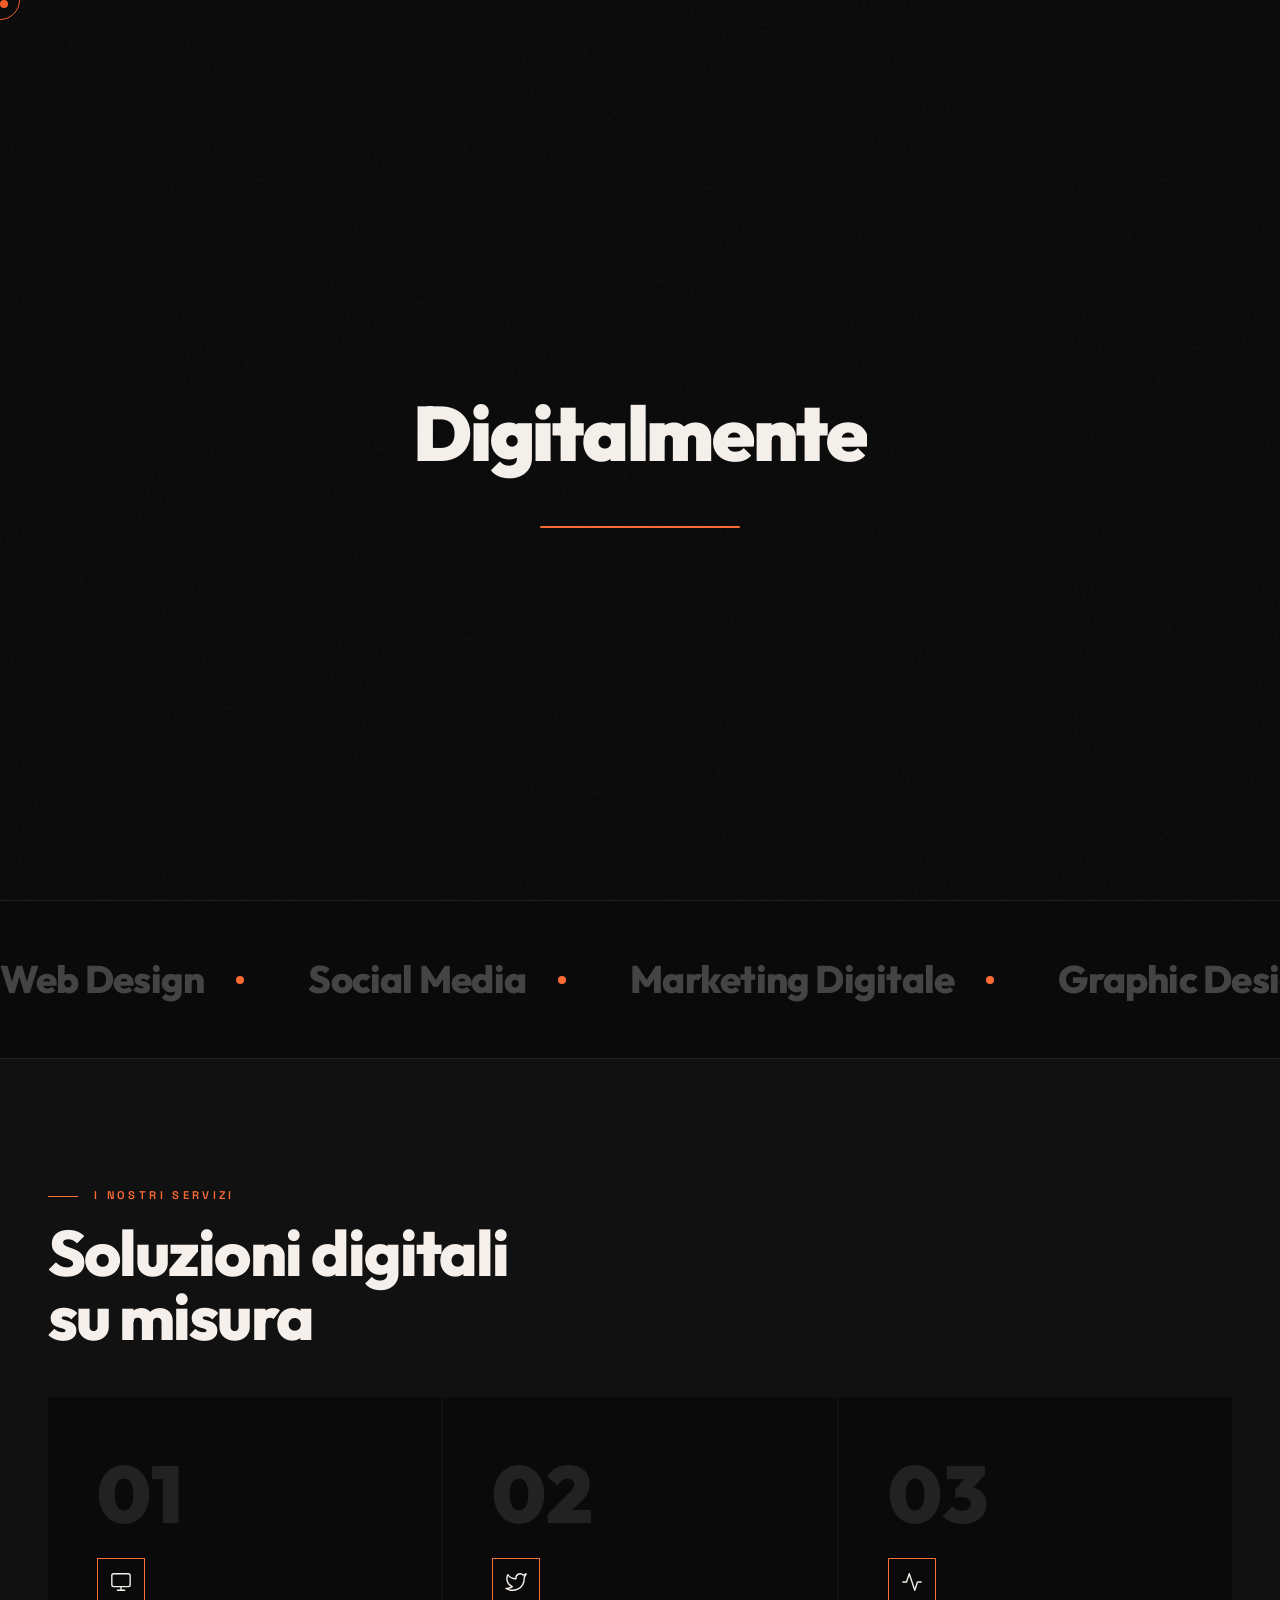
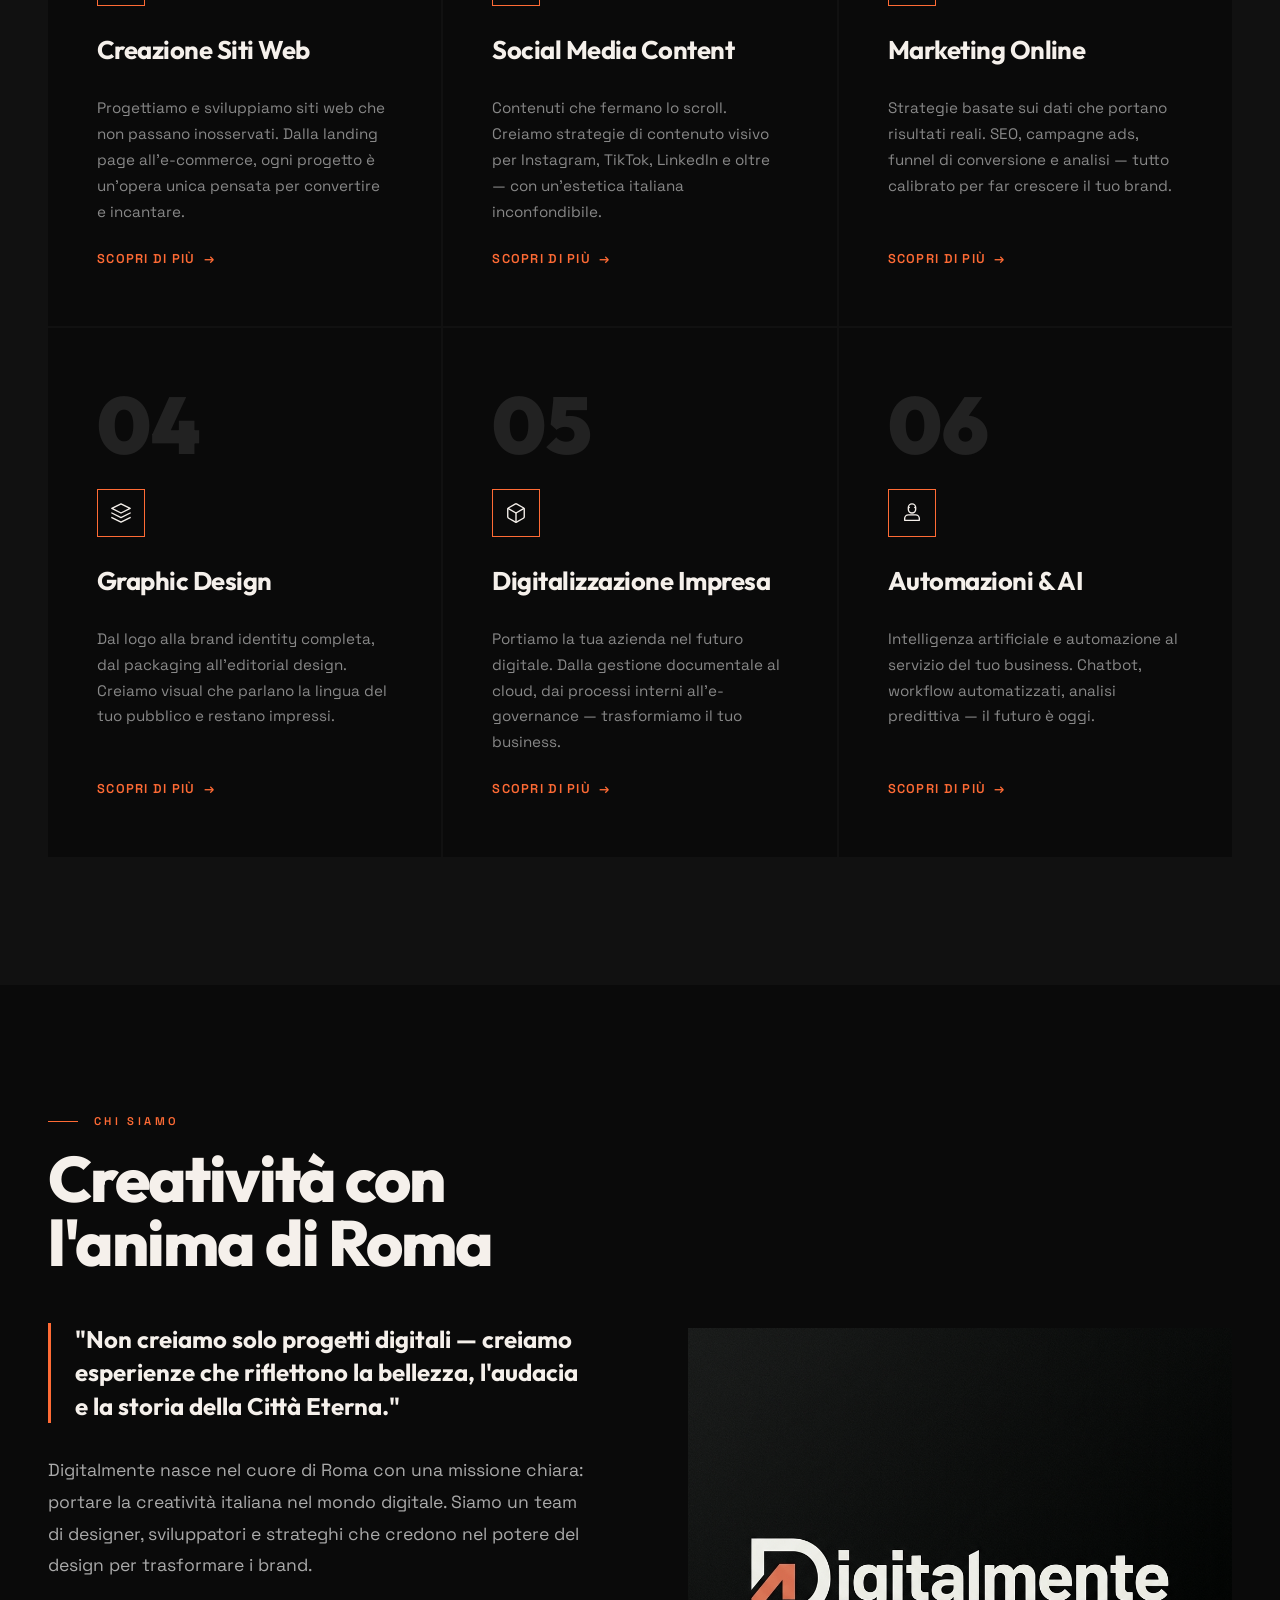
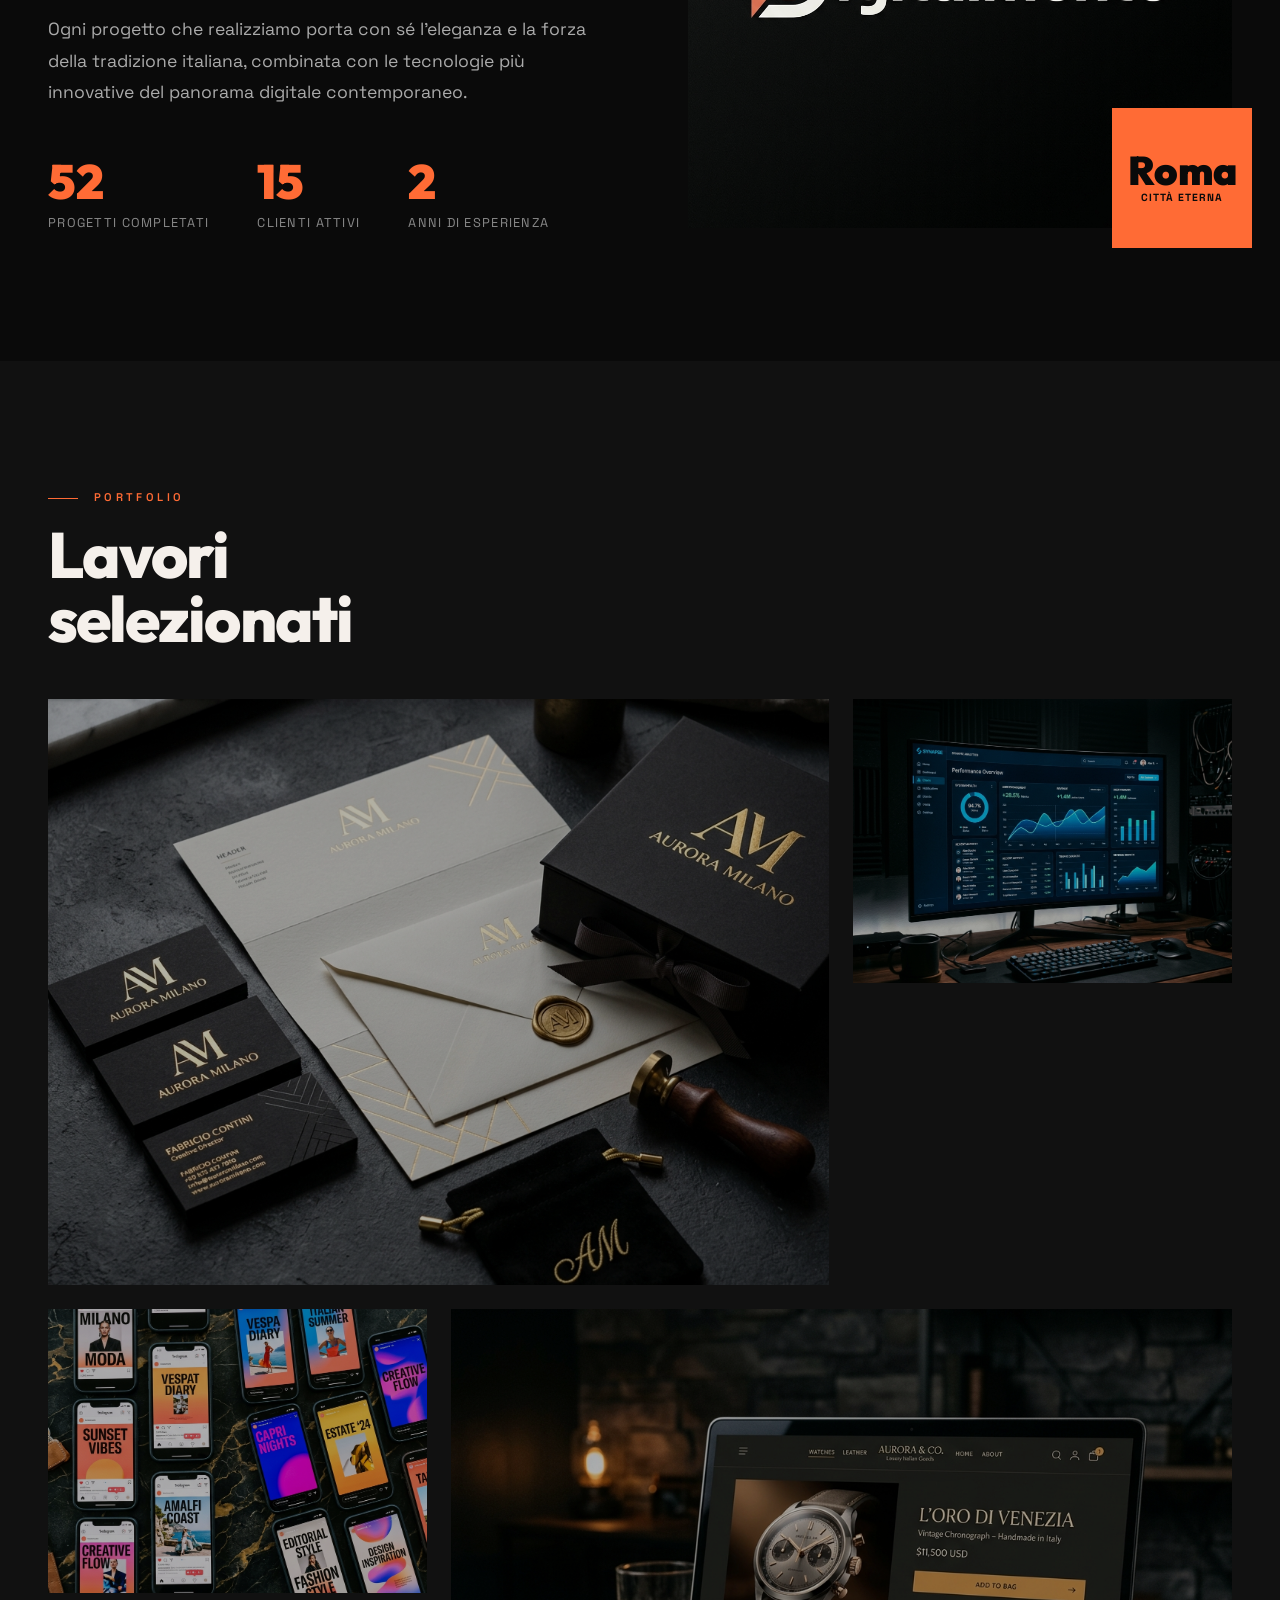
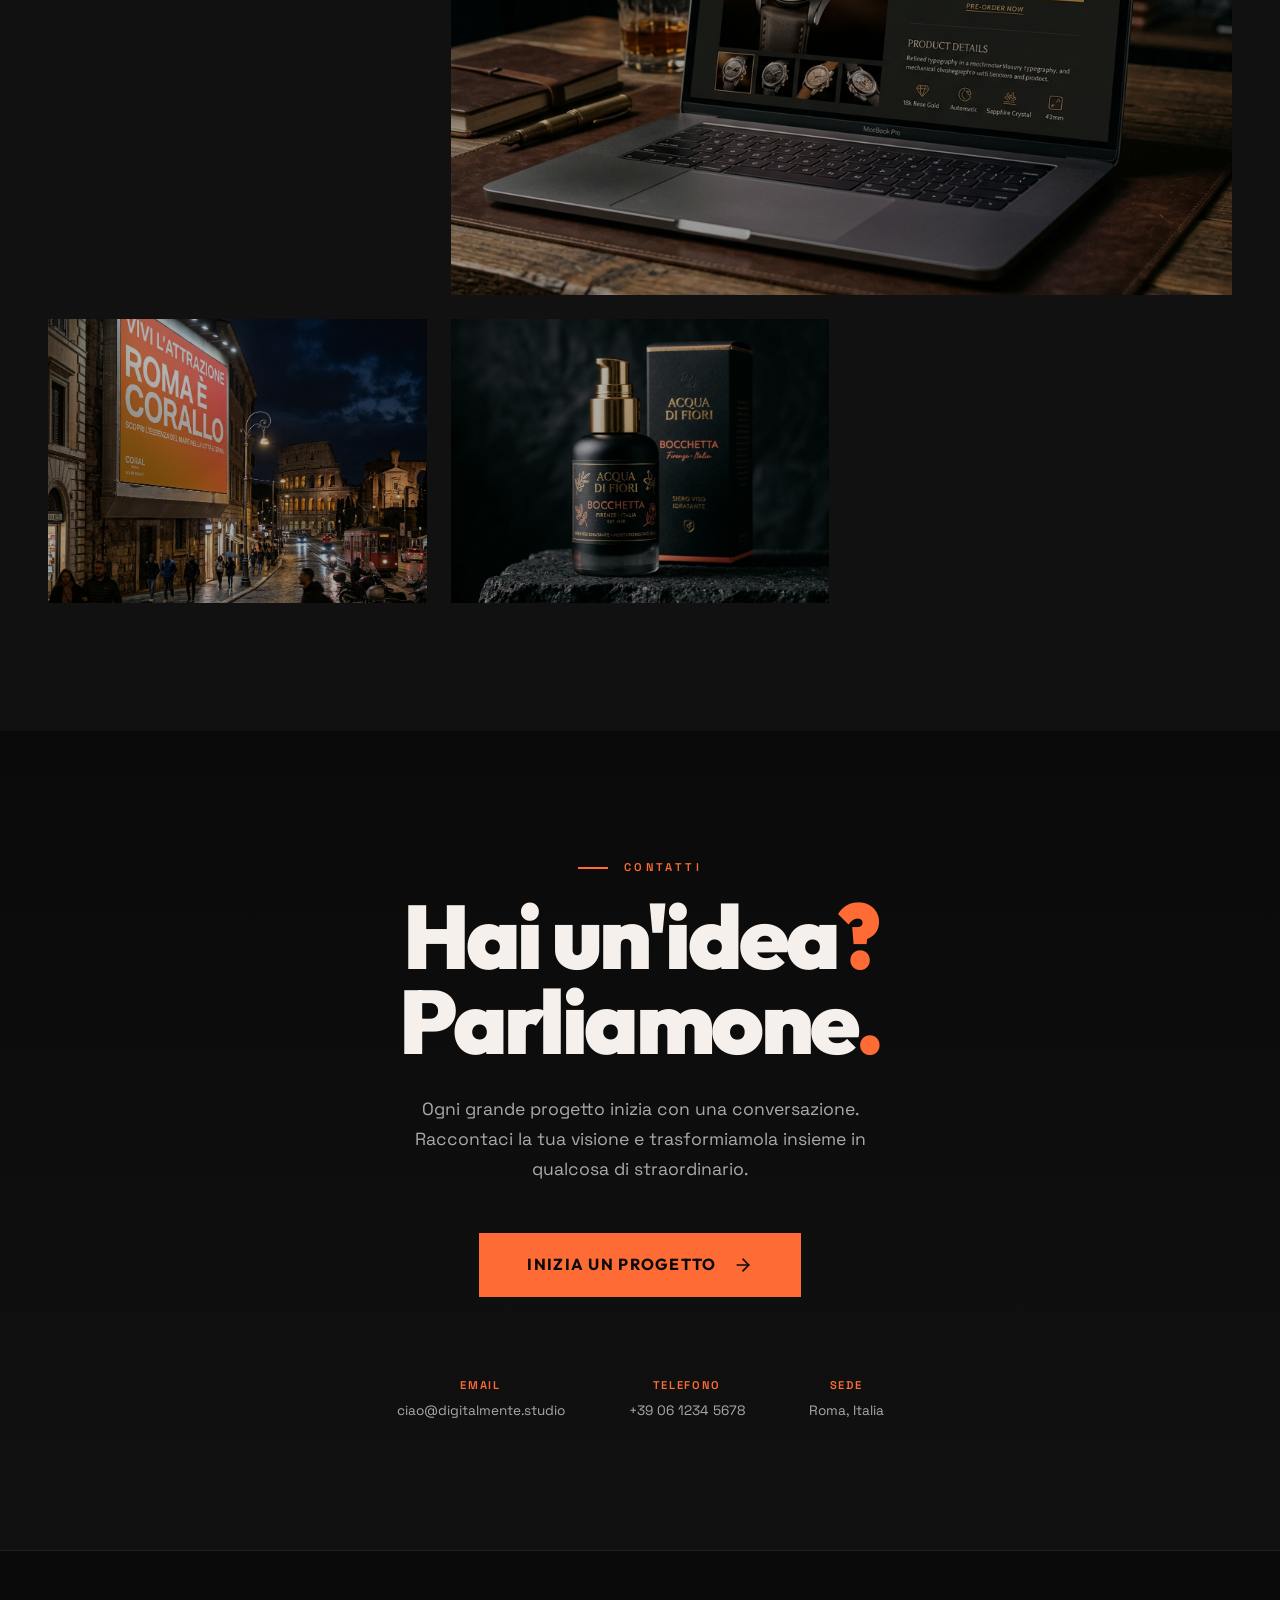
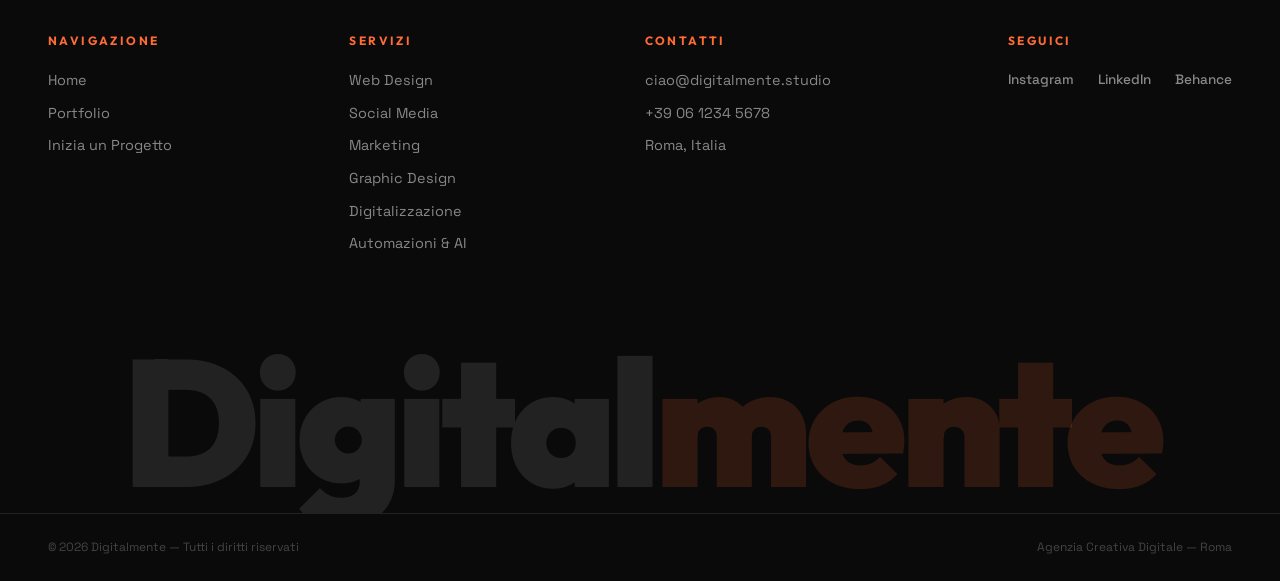
==== commit a6777dd2: "🐛 Fix cursore custom su pagine secondarie + ✨ 2 nuovi servizi Fix: - Risolto bug cursore custom bloc" ====
--- a/index.html
+++ b/index.html
@@ -141,6 +141,24 @@
         </div>
         <h3 class="service-name">Graphic Design</h3>
         <p class="service-desc">Dal logo alla brand identity completa, dal packaging all'editorial design. Creiamo visual che parlano la lingua del tuo pubblico e restano impressi.</p>
+        <span class="service-link">Scopri di più <span>→</span></span>
+      </a>
+      <a href="servizi/digitalizzazione.html" class="service-card reveal reveal-delay-3" data-hover>
+        <div class="service-number">05</div>
+        <div class="service-icon">
+          <svg width="22" height="22" viewBox="0 0 24 24" fill="none" stroke="currentColor" stroke-width="1.5" stroke-linecap="round" stroke-linejoin="round"><path d="M21 16V8a2 2 0 0 0-1-1.73l-7-4a2 2 0 0 0-2 0l-7 4A2 2 0 0 0 3 8v8a2 2 0 0 0 1 1.73l7 4a2 2 0 0 0 2 0l7-4A2 2 0 0 0 21 16z"/><polyline points="3.27 6.96 12 12.01 20.73 6.96"/><line x1="12" y1="22.08" x2="12" y2="12"/></svg>
+        </div>
+        <h3 class="service-name">Digitalizzazione Impresa</h3>
+        <p class="service-desc">Portiamo la tua azienda nel futuro digitale. Dalla gestione documentale al cloud, dai processi interni all'e-governance — trasformiamo il tuo business.</p>
+        <span class="service-link">Scopri di più <span>→</span></span>
+      </a>
+      <a href="servizi/automazioni-ai.html" class="service-card reveal reveal-delay-4" data-hover>
+        <div class="service-number">06</div>
+        <div class="service-icon">
+          <svg width="22" height="22" viewBox="0 0 24 24" fill="none" stroke="currentColor" stroke-width="1.5" stroke-linecap="round" stroke-linejoin="round"><path d="M12 2a4 4 0 0 1 4 4v2a4 4 0 0 1-8 0V6a4 4 0 0 1 4-4z"/><path d="M16 14H8a4 4 0 0 0-4 4v2h16v-2a4 4 0 0 0-4-4z"/><line x1="9" y1="6" x2="9" y2="6.01"/><line x1="15" y1="6" x2="15" y2="6.01"/></svg>
+        </div>
+        <h3 class="service-name">Automazioni & AI</h3>
+        <p class="service-desc">Intelligenza artificiale e automazione al servizio del tuo business. Chatbot, workflow automatizzati, analisi predittiva — il futuro è oggi.</p>
         <span class="service-link">Scopri di più <span>→</span></span>
       </a>
     </div>
@@ -283,6 +301,8 @@
         <a href="servizi/social-media.html">Social Media</a>
         <a href="servizi/marketing.html">Marketing</a>
         <a href="servizi/graphic-design.html">Graphic Design</a>
+        <a href="servizi/digitalizzazione.html">Digitalizzazione</a>
+        <a href="servizi/automazioni-ai.html">Automazioni & AI</a>
       </div>
       <div class="footer-col">
         <h4>Contatti</h4>
--- a/style.css
+++ b/style.css
@@ -442,7 +442,7 @@
 .services { background: var(--black-light); }
 .services-grid {
   display: grid;
-  grid-template-columns: repeat(2, 1fr);
+  grid-template-columns: repeat(3, 1fr);
   gap: 2px;
   margin-top: 2rem;
 }
@@ -1290,7 +1290,7 @@
 
 /* --- Responsive --- */
 @media (max-width: 1024px) {
-  .services-grid { grid-template-columns: 1fr; }
+  .services-grid { grid-template-columns: repeat(2, 1fr); }
   .about-grid { grid-template-columns: 1fr; gap: 3rem; }
   .portfolio-grid { grid-template-columns: repeat(2, 1fr); }
   .portfolio-full-grid { grid-template-columns: repeat(2, 1fr); }
